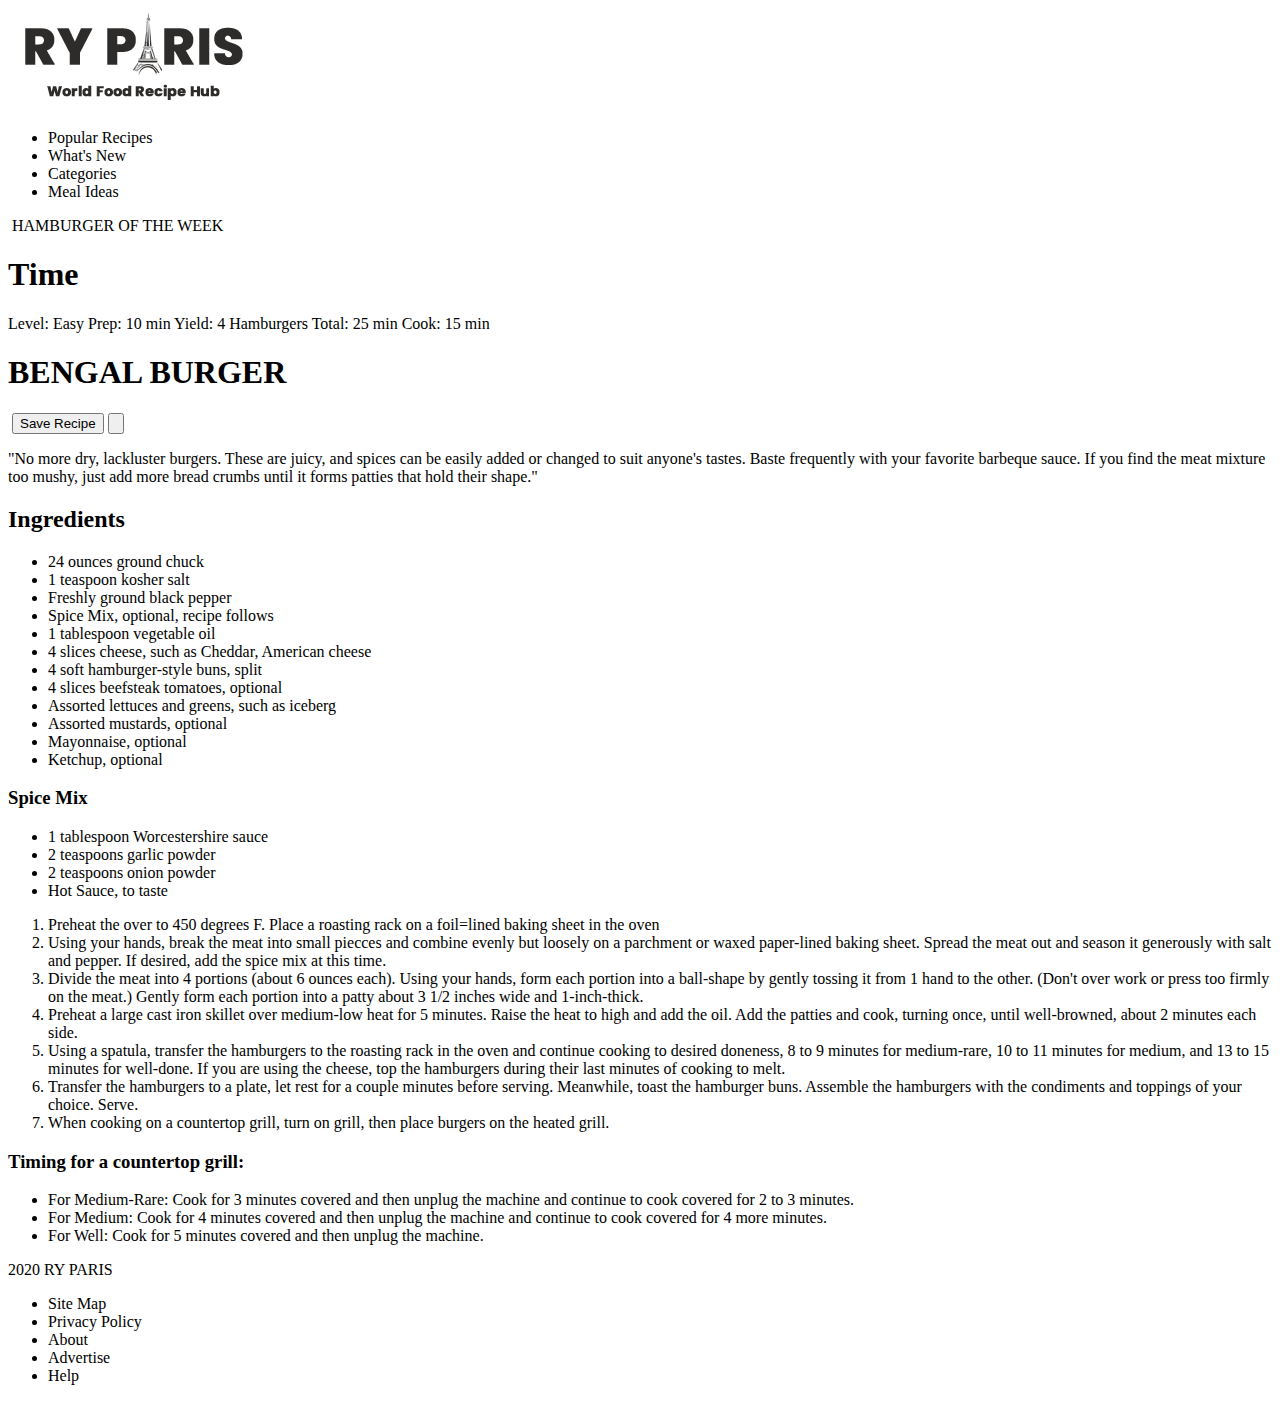
==== recipe.html @ 7482cdb9 "Set up structure for Recipe Page" ====
<!DOCTYPE html>
<html lang="en">
<head>
    <meta charset="UTF-8">
    <meta name="viewport" content="width=device-width, initial-scale=1.0">
    <link rel="stylesheet" href="./CSS/style.css">
    <title>Recipe Page</title>
</head>
<body>
    <nav>
        <img src="./Images/ryparis-logo.png" alt="Ry Paris - World Food Recipe Hub">
        <ul>
            <li>Popular Recipes</li>
            <li>What's New</li>
            <li>Categories</li>
            <li>Meal Ideas</li>
        </ul>
    </nav>
    <section>
        <div class="recipePhoto">
            <img src="" alt="">
            <span>HAMBURGER OF THE WEEK</span>
            <h1>Time</h1>
            <span>Level: <span>Easy</span></span>
            <span>Prep: <span>10 min</span></span>
            <span>Yield: <span>4 Hamburgers</span></span>
            <span>Total: <span>25 min</span></span>
            <span>Cook: <span>15 min</span></span>
        </div>
        <div class="recipeIntro">
            <h1>BENGAL BURGER</h1>
            <img src="" alt="">
            <input type="button" name="saveRecipe" id="saveRecipe" value="Save Recipe">
            <input type="button" name="printRecipe" id="printRecipe" placeholder="Print">
            <p>"No more dry, lackluster burgers. These are juicy, and spices can be easily added or changed to suit anyone's tastes.
                Baste frequently with your favorite barbeque sauce. If you find the meat mixture too mushy, just add more bread crumbs
                until it forms patties that hold their shape."
            </p>
            <div class="recipeBody">
                <div class="ingredients">
                    <h2>Ingredients</h2>
                    <ul>
                        <li>24 ounces ground chuck</li>
                        <li>1 teaspoon kosher salt</li>
                        <li>Freshly ground black pepper</li>
                        <li>Spice Mix, optional, recipe follows</li>
                        <li>1 tablespoon vegetable oil</li>
                        <li>4 slices cheese, such as Cheddar, American cheese</li>
                        <li>4 soft hamburger-style buns, split</li>
                        <li>4 slices beefsteak tomatoes, optional</li>
                        <li>Assorted lettuces and greens, such as iceberg</li>
                        <li>Assorted mustards, optional</li>
                        <li>Mayonnaise, optional</li>
                        <li>Ketchup, optional</li>
                    </ul>
                    <h3>Spice Mix</h3>
                    <ul>
                        <li>1 tablespoon Worcestershire sauce</li>
                        <li>2 teaspoons garlic powder</li>
                        <li>2 teaspoons onion powder</li>
                        <li>Hot Sauce, to taste</li>
                    </ul>
                </div>
                <div class="directions">
                    <ol>
                        <li>Preheat the over to 450 degrees F. Place a roasting rack on a foil=lined baking sheet in the oven</li>
                        <li>Using your hands, break the meat into small piecces and combine evenly but loosely on a parchment
                            or waxed paper-lined baking sheet. Spread the meat out and season it generously with salt and pepper.
                            If desired, add the spice mix at this time.
                        </li>
                        <li>Divide the meat into 4 portions (about 6 ounces each). Using your hands, form each portion into a 
                            ball-shape by gently tossing it from 1 hand to the other. (Don't over work or press too firmly on the
                            meat.) Gently form each portion into a patty about 3 1/2 inches wide and 1-inch-thick.
                        </li>
                        <li>Preheat a large cast iron skillet over medium-low heat for 5 minutes. Raise the heat to high and add 
                            the oil. Add the patties and cook, turning once, until well-browned, about 2 minutes each side.
                        </li>
                        <li>Using a spatula, transfer the hamburgers to the roasting rack in the oven and continue cooking to 
                            desired doneness, 8 to 9 minutes for medium-rare, 10 to 11 minutes for medium, and 13 to 15 minutes 
                            for well-done. If you are using the cheese, top the hamburgers during their last minutes of cooking to melt.
                        </li>
                        <li>Transfer the hamburgers to a plate, let rest for a couple minutes before serving. Meanwhile, toast the hamburger buns. 
                            Assemble the hamburgers with the condiments and toppings of your choice. Serve.</li>
                        <li>When cooking on a countertop grill, turn on grill, then place burgers on the heated grill.</li>
                    </ol>
                    <h3>Timing for a countertop grill:</h3>
                    <ul>
                        <li>For Medium-Rare: Cook for 3 minutes covered and then unplug the machine and continue to cook covered for 2 to 3 minutes.</li>
                        <li>For Medium: Cook for 4 minutes covered and then unplug the machine and continue to cook covered for 4 more minutes.</li>
                        <li>For Well: Cook for 5 minutes covered and then unplug the machine.</li>
                    </ul>
                </div>
            </div>
        </div>
    </section>
    <footer>
        <span>2020 RY PARIS</span>
        <ul>
            <li>Site Map</li>
            <li>Privacy Policy</li>
            <li>About</li>
            <li>Advertise</li>
            <li>Help</li>
        </ul>
    </footer>
</body>
</html>
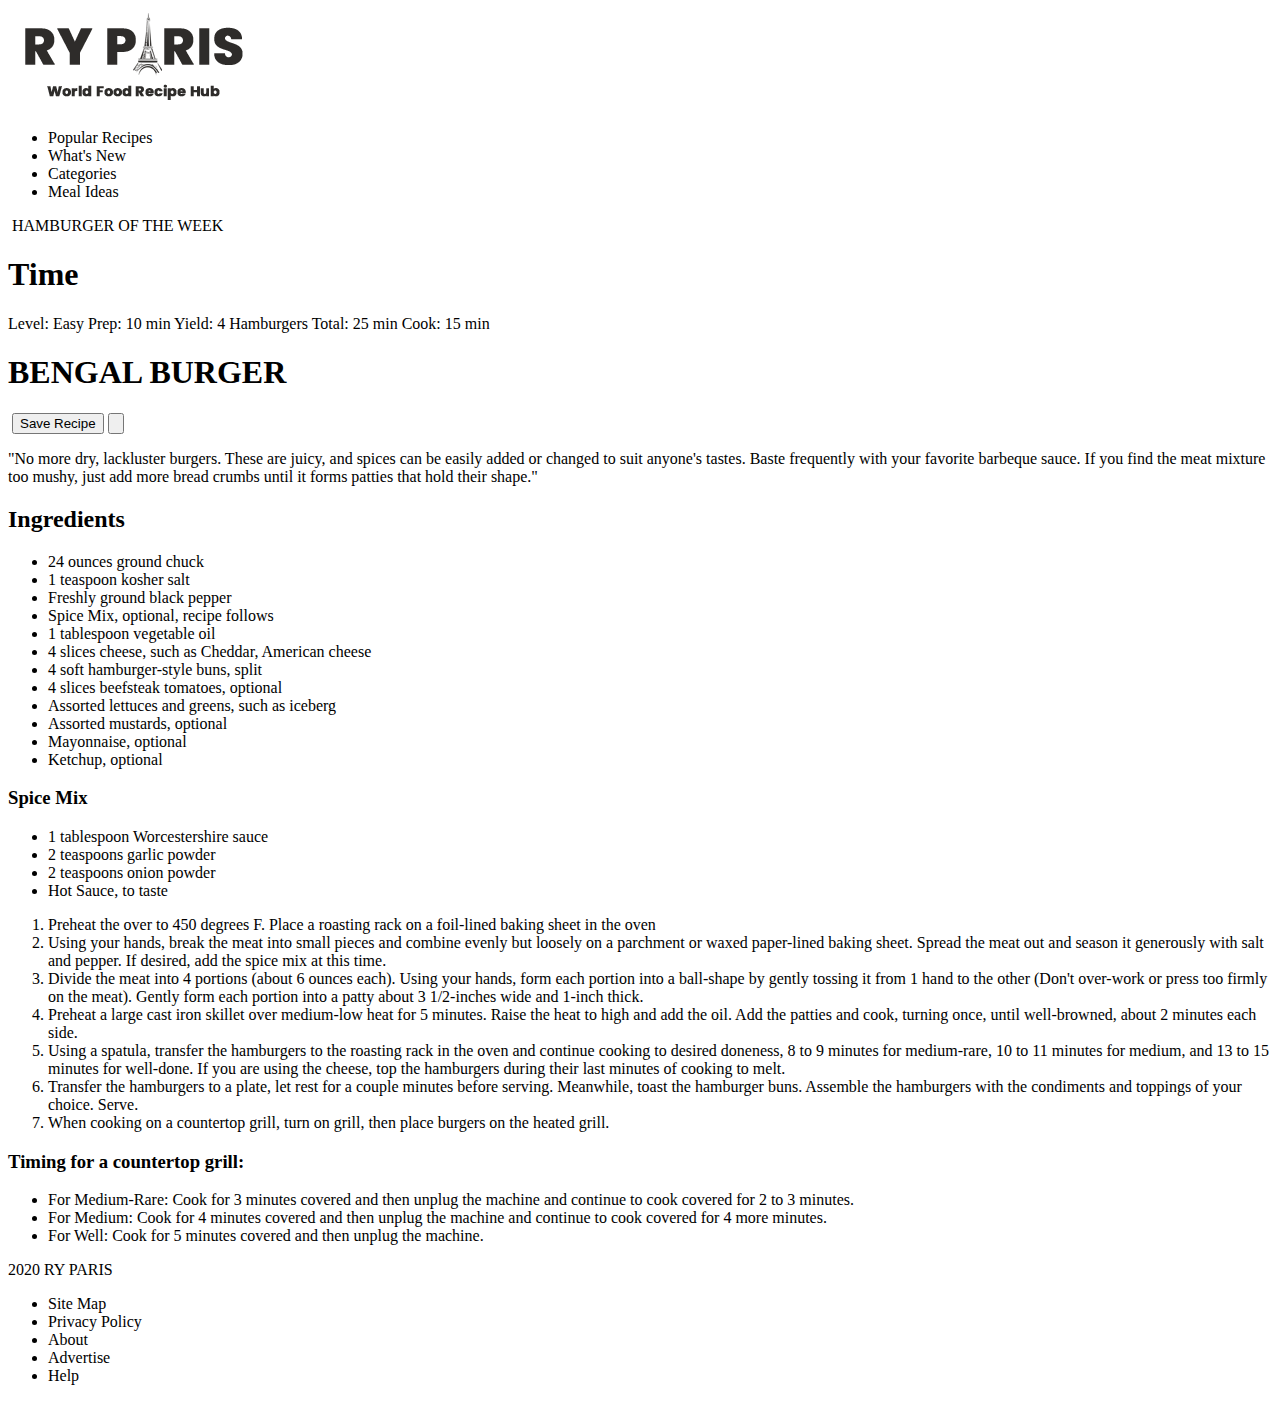
==== commit 833dd316: "Fixed some typos and formatting issues" ====
--- a/recipe.html
+++ b/recipe.html
@@ -36,60 +36,60 @@
                 Baste frequently with your favorite barbeque sauce. If you find the meat mixture too mushy, just add more bread crumbs
                 until it forms patties that hold their shape."
             </p>
-            <div class="recipeBody">
-                <div class="ingredients">
-                    <h2>Ingredients</h2>
-                    <ul>
-                        <li>24 ounces ground chuck</li>
-                        <li>1 teaspoon kosher salt</li>
-                        <li>Freshly ground black pepper</li>
-                        <li>Spice Mix, optional, recipe follows</li>
-                        <li>1 tablespoon vegetable oil</li>
-                        <li>4 slices cheese, such as Cheddar, American cheese</li>
-                        <li>4 soft hamburger-style buns, split</li>
-                        <li>4 slices beefsteak tomatoes, optional</li>
-                        <li>Assorted lettuces and greens, such as iceberg</li>
-                        <li>Assorted mustards, optional</li>
-                        <li>Mayonnaise, optional</li>
-                        <li>Ketchup, optional</li>
-                    </ul>
-                    <h3>Spice Mix</h3>
-                    <ul>
-                        <li>1 tablespoon Worcestershire sauce</li>
-                        <li>2 teaspoons garlic powder</li>
-                        <li>2 teaspoons onion powder</li>
-                        <li>Hot Sauce, to taste</li>
-                    </ul>
-                </div>
-                <div class="directions">
-                    <ol>
-                        <li>Preheat the over to 450 degrees F. Place a roasting rack on a foil=lined baking sheet in the oven</li>
-                        <li>Using your hands, break the meat into small piecces and combine evenly but loosely on a parchment
-                            or waxed paper-lined baking sheet. Spread the meat out and season it generously with salt and pepper.
-                            If desired, add the spice mix at this time.
-                        </li>
-                        <li>Divide the meat into 4 portions (about 6 ounces each). Using your hands, form each portion into a 
-                            ball-shape by gently tossing it from 1 hand to the other. (Don't over work or press too firmly on the
-                            meat.) Gently form each portion into a patty about 3 1/2 inches wide and 1-inch-thick.
-                        </li>
-                        <li>Preheat a large cast iron skillet over medium-low heat for 5 minutes. Raise the heat to high and add 
-                            the oil. Add the patties and cook, turning once, until well-browned, about 2 minutes each side.
-                        </li>
-                        <li>Using a spatula, transfer the hamburgers to the roasting rack in the oven and continue cooking to 
-                            desired doneness, 8 to 9 minutes for medium-rare, 10 to 11 minutes for medium, and 13 to 15 minutes 
-                            for well-done. If you are using the cheese, top the hamburgers during their last minutes of cooking to melt.
-                        </li>
-                        <li>Transfer the hamburgers to a plate, let rest for a couple minutes before serving. Meanwhile, toast the hamburger buns. 
-                            Assemble the hamburgers with the condiments and toppings of your choice. Serve.</li>
-                        <li>When cooking on a countertop grill, turn on grill, then place burgers on the heated grill.</li>
-                    </ol>
-                    <h3>Timing for a countertop grill:</h3>
-                    <ul>
-                        <li>For Medium-Rare: Cook for 3 minutes covered and then unplug the machine and continue to cook covered for 2 to 3 minutes.</li>
-                        <li>For Medium: Cook for 4 minutes covered and then unplug the machine and continue to cook covered for 4 more minutes.</li>
-                        <li>For Well: Cook for 5 minutes covered and then unplug the machine.</li>
-                    </ul>
-                </div>
+        </div>
+        <div class="recipeBody">
+            <div class="ingredients">
+                <h2>Ingredients</h2>
+                <ul>
+                    <li>24 ounces ground chuck</li>
+                    <li>1 teaspoon kosher salt</li>
+                    <li>Freshly ground black pepper</li>
+                    <li>Spice Mix, optional, recipe follows</li>
+                    <li>1 tablespoon vegetable oil</li>
+                    <li>4 slices cheese, such as Cheddar, American cheese</li>
+                    <li>4 soft hamburger-style buns, split</li>
+                    <li>4 slices beefsteak tomatoes, optional</li>
+                    <li>Assorted lettuces and greens, such as iceberg</li>
+                    <li>Assorted mustards, optional</li>
+                    <li>Mayonnaise, optional</li>
+                    <li>Ketchup, optional</li>
+                </ul>
+                <h3>Spice Mix</h3>
+                <ul>
+                    <li>1 tablespoon Worcestershire sauce</li>
+                    <li>2 teaspoons garlic powder</li>
+                    <li>2 teaspoons onion powder</li>
+                    <li>Hot Sauce, to taste</li>
+                </ul>
+            </div>
+            <div class="directions">
+                <ol>
+                    <li>Preheat the over to 450 degrees F. Place a roasting rack on a foil-lined baking sheet in the oven</li>
+                    <li>Using your hands, break the meat into small pieces and combine evenly but loosely on a parchment
+                        or waxed paper-lined baking sheet. Spread the meat out and season it generously with salt and pepper.
+                        If desired, add the spice mix at this time.
+                    </li>
+                    <li>Divide the meat into 4 portions (about 6 ounces each). Using your hands, form each portion into a 
+                        ball-shape by gently tossing it from 1 hand to the other (Don't over-work or press too firmly on the
+                        meat). Gently form each portion into a patty about 3 1/2-inches wide and 1-inch thick.
+                    </li>
+                    <li>Preheat a large cast iron skillet over medium-low heat for 5 minutes. Raise the heat to high and add 
+                        the oil. Add the patties and cook, turning once, until well-browned, about 2 minutes each side.
+                    </li>
+                    <li>Using a spatula, transfer the hamburgers to the roasting rack in the oven and continue cooking to 
+                        desired doneness, 8 to 9 minutes for medium-rare, 10 to 11 minutes for medium, and 13 to 15 minutes 
+                        for well-done. If you are using the cheese, top the hamburgers during their last minutes of cooking to melt.
+                    </li>
+                    <li>Transfer the hamburgers to a plate, let rest for a couple minutes before serving. Meanwhile, toast the hamburger buns. 
+                        Assemble the hamburgers with the condiments and toppings of your choice. Serve.</li>
+                    <li>When cooking on a countertop grill, turn on grill, then place burgers on the heated grill.</li>
+                </ol>
+                <h3>Timing for a countertop grill:</h3>
+                <ul>
+                    <li>For Medium-Rare: Cook for 3 minutes covered and then unplug the machine and continue to cook covered for 2 to 3 minutes.</li>
+                    <li>For Medium: Cook for 4 minutes covered and then unplug the machine and continue to cook covered for 4 more minutes.</li>
+                    <li>For Well: Cook for 5 minutes covered and then unplug the machine.</li>
+                </ul>
             </div>
         </div>
     </section>
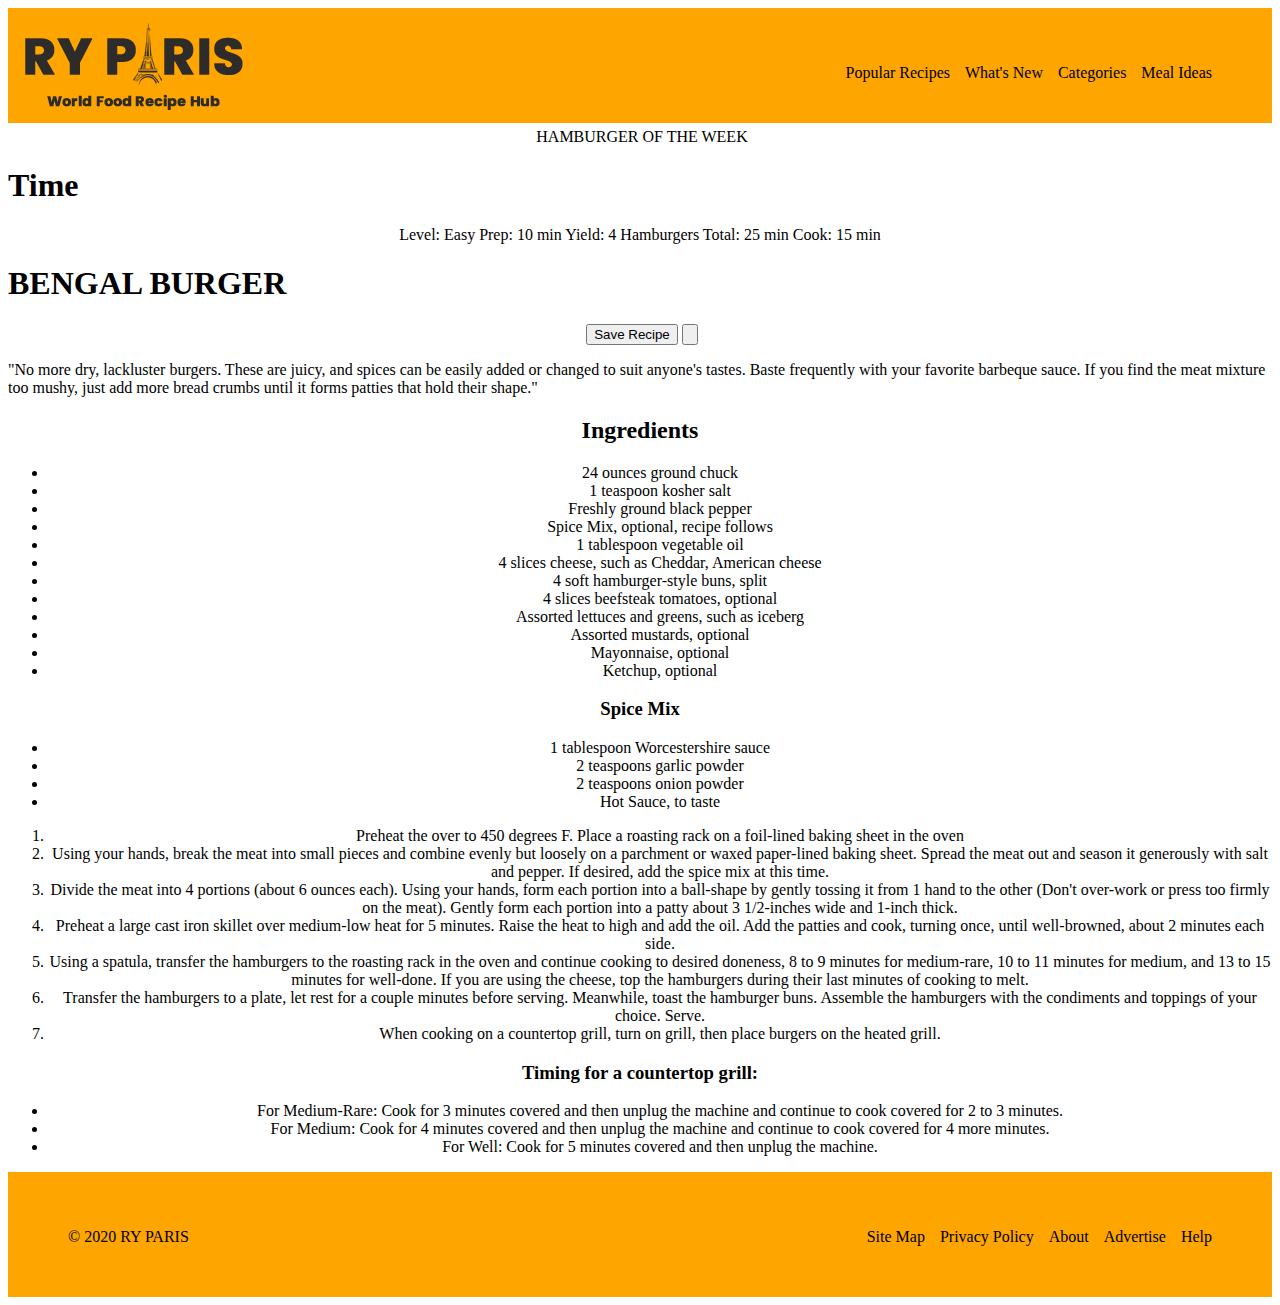
==== commit ef9e6d36: "Added links to nav and footer" ====
--- a/recipe.html
+++ b/recipe.html
@@ -8,12 +8,12 @@
 </head>
 <body>
     <nav>
-        <img src="./Images/ryparis-logo.png" alt="Ry Paris - World Food Recipe Hub">
+        <a href="./index.html"><img src="./Images/ryparis-logo.png" alt="Ry Paris - World Food Recipe Hub"></a>
         <ul>
-            <li>Popular Recipes</li>
-            <li>What's New</li>
-            <li>Categories</li>
-            <li>Meal Ideas</li>
+            <a href="./recipe.html"><li>Popular Recipes</li></a>
+            <a href="#"><li>What's New</li></a>
+            <a href="#"><li>Categories</li></a>
+            <a href="#"><li>Meal Ideas</li></a>
         </ul>
     </nav>
     <section>
@@ -94,13 +94,13 @@
         </div>
     </section>
     <footer>
-        <span>2020 RY PARIS</span>
+        <span>&copy; 2020 RY PARIS</span>
         <ul>
-            <li>Site Map</li>
-            <li>Privacy Policy</li>
-            <li>About</li>
-            <li>Advertise</li>
-            <li>Help</li>
+            <a href="#"><li>Site Map</li></a>
+            <a href="#"><li>Privacy Policy</li></a>
+            <a href="#"><li>About</li></a>
+            <a href="#"><li>Advertise</li></a>
+            <a href="#"><li>Help</li></a>
         </ul>
     </footer>
 </body>
--- a/CSS/style.css
+++ b/CSS/style.css
@@ -0,0 +1,134 @@
+body {
+    display: flex;
+    flex-direction: column;
+    text-align: center;
+}
+h1, p {
+    text-align: left;
+}
+a {
+    text-decoration: none;
+    color: black;
+}
+nav, footer {
+    display: flex;
+    flex-direction: row;
+    justify-content: space-between;
+    align-items: center;
+    background-color: orange;
+    width: 100%;
+}
+nav {
+    margin-bottom: 5px;
+    padding-top: 10px;
+}
+nav ul, footer ul {
+    list-style: none;
+    display: flex;
+    flex-direction: row;
+}
+/*nav img, */nav ul, footer span, footer ul {
+    margin: 10px 60px 5px 60px;
+}
+nav ul li, footer ul li {
+    margin-left: 15px;
+}
+.mainPhoto {
+    background-image: url("../Images/hero-image.jpg");
+    background-repeat: no-repeat;
+    background-size: cover;
+    height: 600px;
+    display: flex;
+    flex-direction: column;
+    justify-content: flex-end;
+    align-items: center;
+}
+.mainPhoto span {
+    background-color: white;
+    padding: 15px;
+    margin-bottom: 5%;
+}
+.everydayCat, .healthyRecipes, .whereToEat {
+    width: 100%;
+    padding: 30px;
+    align-items: center;
+}
+.everydayImages, .everydayText, .healthyImages, .whereImages, .whereText {
+    display: flex;
+    flex-direction: row;
+    justify-content: space-around;
+    margin-left: 15%;
+    margin-right: 15%;
+}
+.everydayPhoto {
+    height: 300px;
+    width: 300px;
+    margin: 30px 30px 15px 30px;
+    background-repeat: no-repeat;
+}
+#everydayPhoto1 {
+    background-image: url('../Images/breakfast-ideas.jpg');
+}
+#everydayPhoto2 {
+    background-image: url('../Images/vegetarian-ideas.jpg');
+}
+#everydayPhoto3 {
+    background-image: url('../Images/cold-weather-dinners.jpeg');
+}
+.everydayImages span {
+    text-align: center;
+}
+.healthyRecipes {
+    background-color: rgb(208, 208, 208);
+}
+.healthyPhoto {
+    height: 250px;
+    width: 250px;
+    margin: 30px 30px 15px 30px;
+    background-repeat: no-repeat;
+    display: flex;
+    flex-direction: column;
+    justify-content: flex-end;
+}
+.healthyPhoto span {
+    background-color: white;
+    padding: 15px;
+    text-align: center;
+}
+#healthyPhoto1 {
+    background-image: url('../Images/fajita-peppers.jpeg');
+}
+#healthyPhoto2 {
+    background-image: url('../Images/muffins.jpeg');
+}
+#healthyPhoto3 {
+    background-image: url('../Images/eggplant-parmesan.jpg');
+}
+#healthyPhoto4 {
+    background-image: url('../Images/breakfast-ideas.jpg');
+}
+.wherePhoto {
+    height: 325px;
+    width: 325px;
+    margin: 30px 30px 15px 30px;
+    background-repeat: no-repeat;
+    border: 6px solid rgb(208, 208, 208);
+}
+#wherePhoto1 {
+    background-image: url('../Images/burger.jpg');
+}
+#wherePhoto2 {
+    background-image: url('../Images/pizza.jpeg');
+}
+#wherePhoto3 {
+    background-image: url('../Images/breakfast-ideas.jpg');
+}
+.whereText span {
+    text-align: center;
+}
+footer {
+    display: flex;
+    flex-direction: row;
+    align-items: center;
+    height: 125px;
+}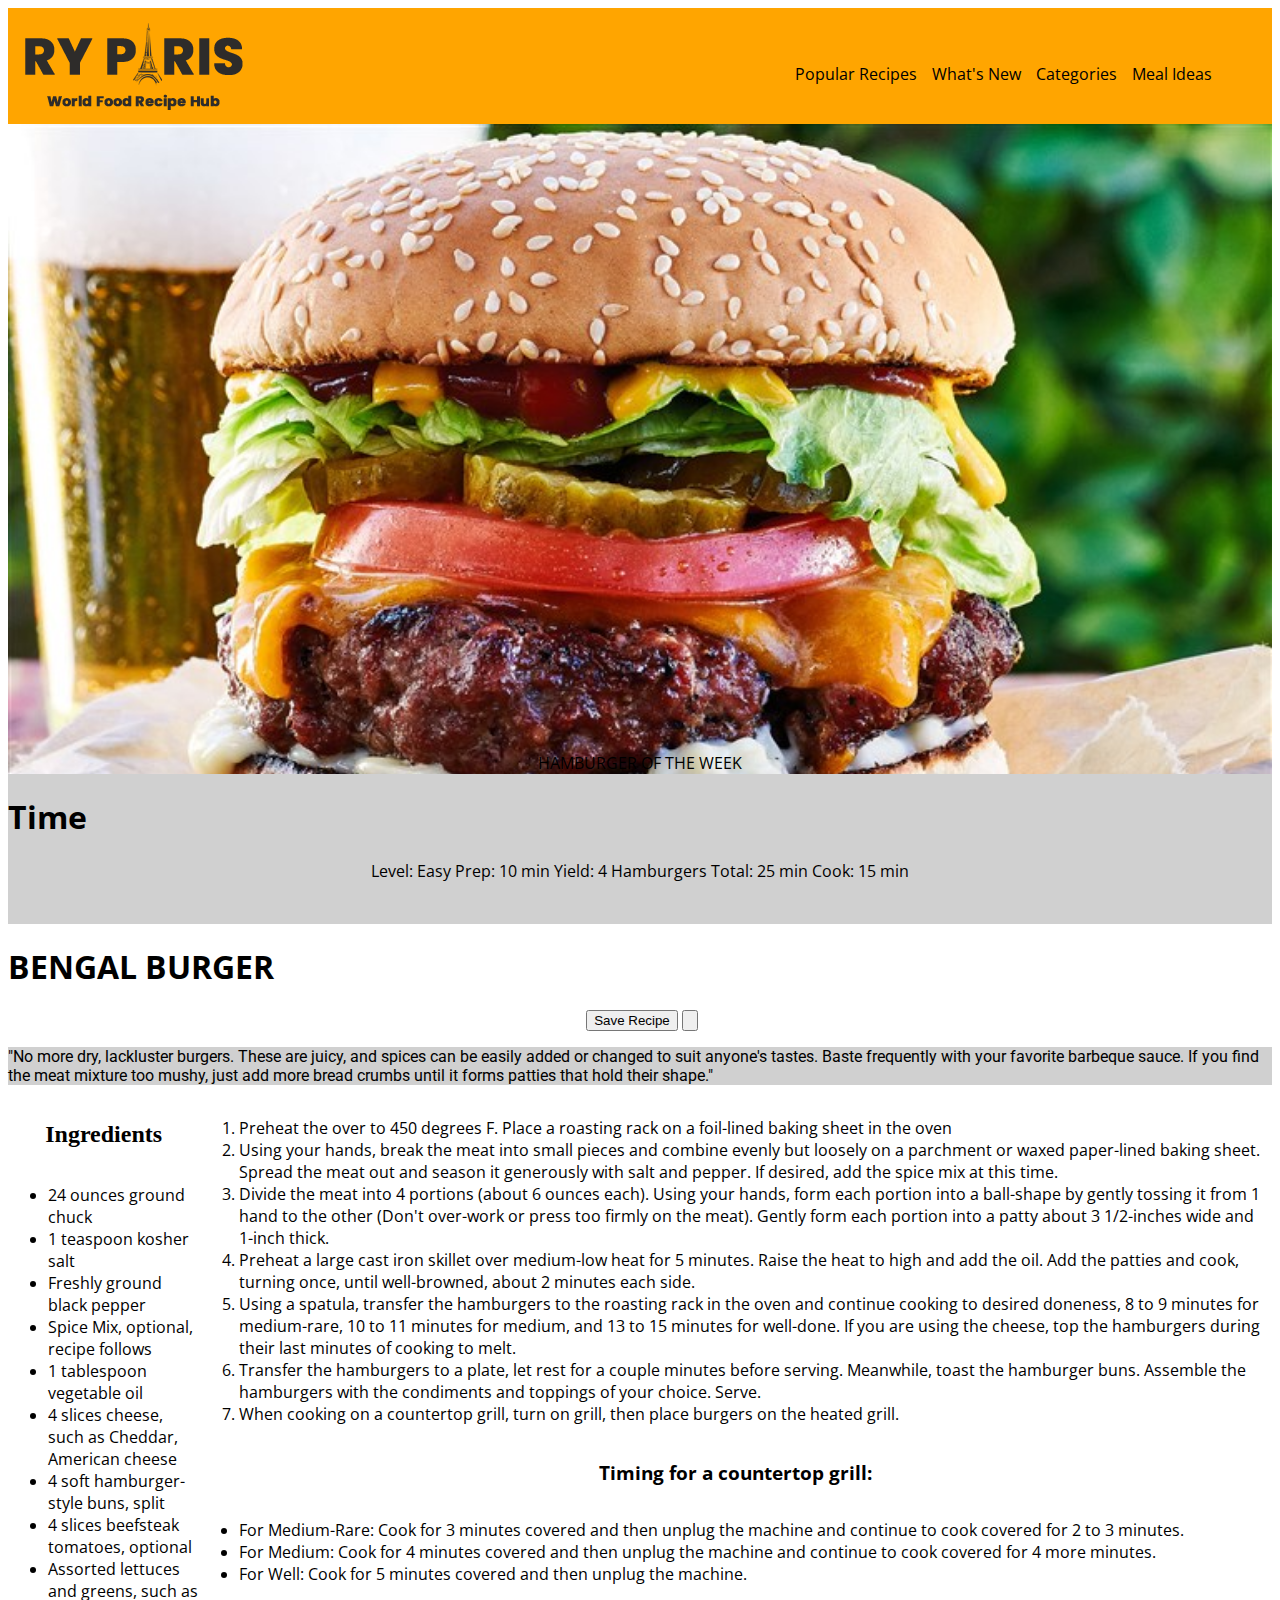
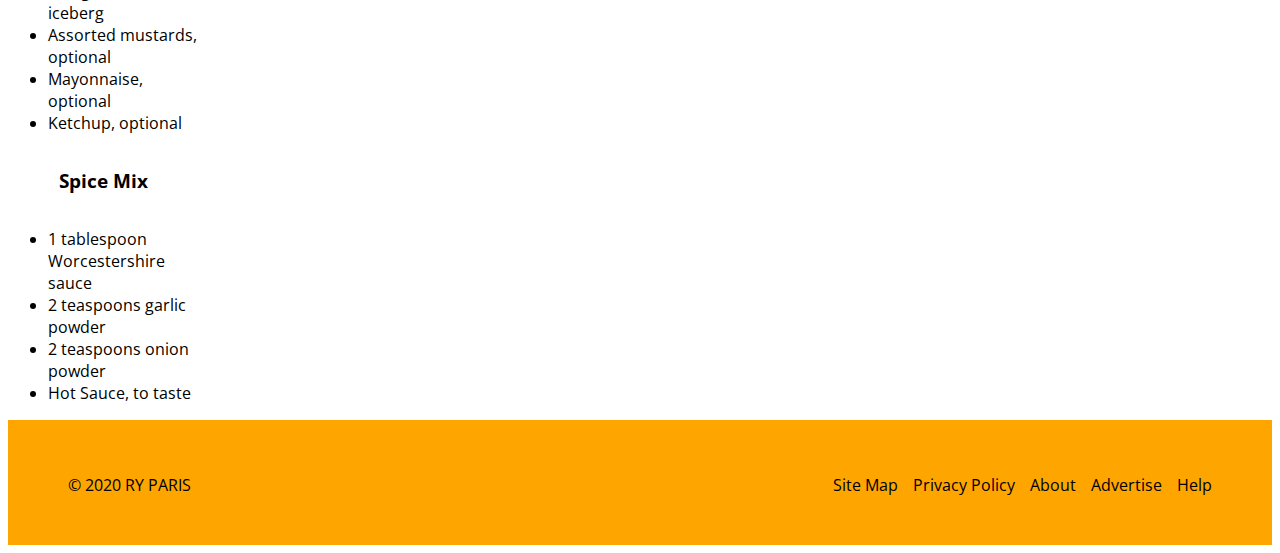
==== commit 0611d08a: "Updated Recipe page and formatting" ====
--- a/recipe.html
+++ b/recipe.html
@@ -3,6 +3,9 @@
 <head>
     <meta charset="UTF-8">
     <meta name="viewport" content="width=device-width, initial-scale=1.0">
+    <link rel="preconnect" href="https://fonts.googleapis.com">
+    <link rel="preconnect" href="https://fonts.gstatic.com" crossorigin>
+    <link href="https://fonts.googleapis.com/css2?family=Open+Sans:ital,wght@0,300..800;1,300..800&family=Roboto:ital,wght@0,100;0,300;0,400;0,500;0,700;0,900;1,100;1,300;1,400;1,500;1,700;1,900&display=swap" rel="stylesheet">
     <link rel="stylesheet" href="./CSS/style.css">
     <title>Recipe Page</title>
 </head>
@@ -17,9 +20,10 @@
         </ul>
     </nav>
     <section>
-        <div class="recipePhoto">
-            <img src="" alt="">
-            <span>HAMBURGER OF THE WEEK</span>
+        <div class="recipeVisual">
+            <div class="recipePhoto">
+                <span>HAMBURGER OF THE WEEK</span>
+            </div>
             <h1>Time</h1>
             <span>Level: <span>Easy</span></span>
             <span>Prep: <span>10 min</span></span>
--- a/CSS/style.css
+++ b/CSS/style.css
@@ -1,7 +1,14 @@
+/*General, Nav, Footer*/
 body {
     display: flex;
     flex-direction: column;
     text-align: center;
+}
+h1, h3, a, li, span {
+    font-family: 'Open Sans';
+}
+p {
+    font-family: 'Roboto';
 }
 h1, p {
     text-align: left;
@@ -19,7 +26,6 @@
     width: 100%;
 }
 nav {
-    margin-bottom: 5px;
     padding-top: 10px;
 }
 nav ul, footer ul {
@@ -27,13 +33,21 @@
     display: flex;
     flex-direction: row;
 }
-/*nav img, */nav ul, footer span, footer ul {
+nav ul, footer span, footer ul {
     margin: 10px 60px 5px 60px;
 }
 nav ul li, footer ul li {
     margin-left: 15px;
 }
+footer {
+    display: flex;
+    flex-direction: row;
+    align-items: center;
+    height: 125px;
+}
+/*Home Page*/
 .mainPhoto {
+    margin-top: 5px;
     background-image: url("../Images/hero-image.jpg");
     background-repeat: no-repeat;
     background-size: cover;
@@ -49,16 +63,18 @@
     margin-bottom: 5%;
 }
 .everydayCat, .healthyRecipes, .whereToEat {
-    width: 100%;
+    
     padding: 30px;
     align-items: center;
+    margin-left: 15%;
+    margin-right: 15%;
 }
 .everydayImages, .everydayText, .healthyImages, .whereImages, .whereText {
     display: flex;
     flex-direction: row;
     justify-content: space-around;
-    margin-left: 15%;
-    margin-right: 15%;
+    /* margin-left: 15%;
+    margin-right: 15%; */
 }
 .everydayPhoto {
     height: 300px;
@@ -126,9 +142,34 @@
 .whereText span {
     text-align: center;
 }
-footer {
+/*Recipe Page*/
+.recipeVisual {
+    height: 800px;
+    background-color: rgb(208, 208, 208);
+}
+.recipePhoto {
+    background-image: url('../Images/bengal-burger.jpg');
+    background-repeat: no-repeat;
+    background-size: cover;
+    height: 650px;
+    display: flex;
+    flex-direction: column;
+    justify-content: flex-end;
+    align-items: center;
+}
+.recipeIntro p {
+    background-color: rgb(208, 208, 208);
+}
+.recipeBody {
     display: flex;
     flex-direction: row;
-    align-items: center;
-    height: 125px;
+}
+.ingredients, .directions {
+    display: flex;
+    flex-direction: column;
+}
+.ingredients ul, .directions ul, .directions ol {
+    display: flex;
+    flex-direction: column;
+    text-align: left;
 }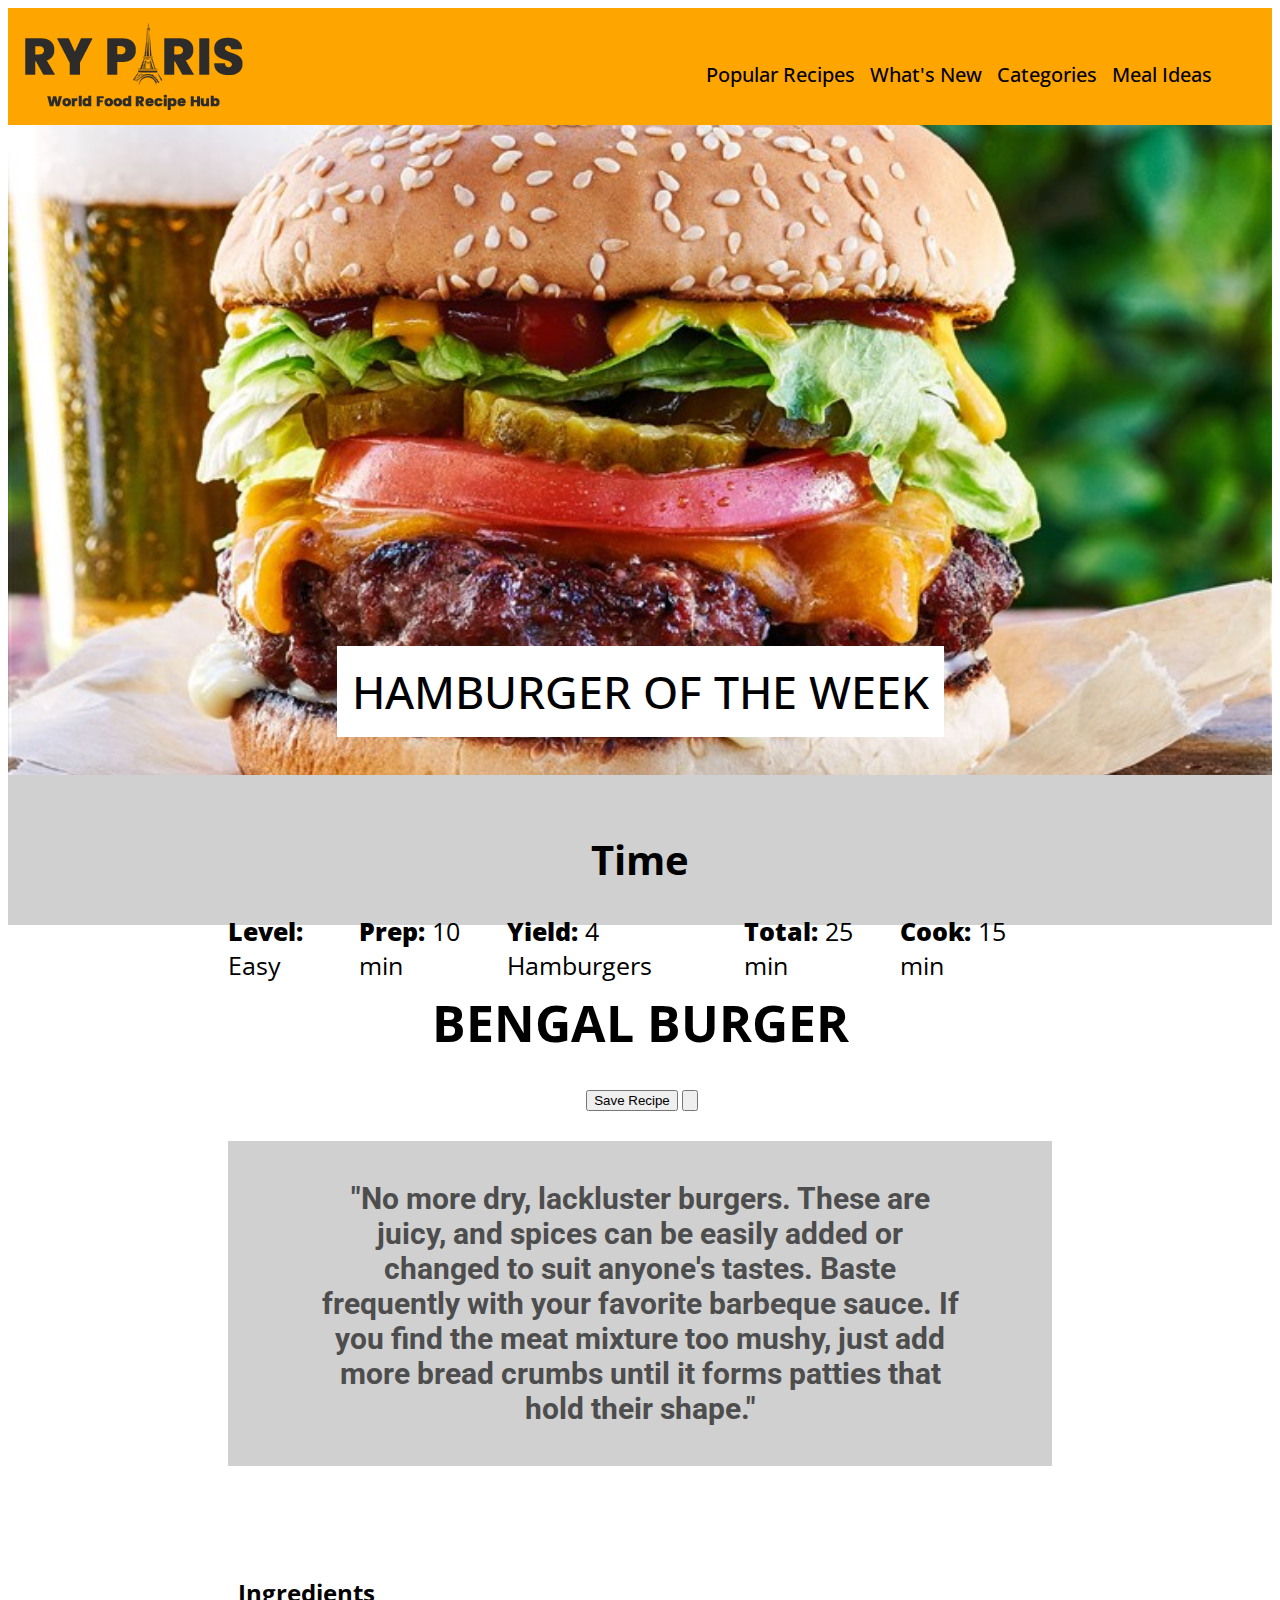
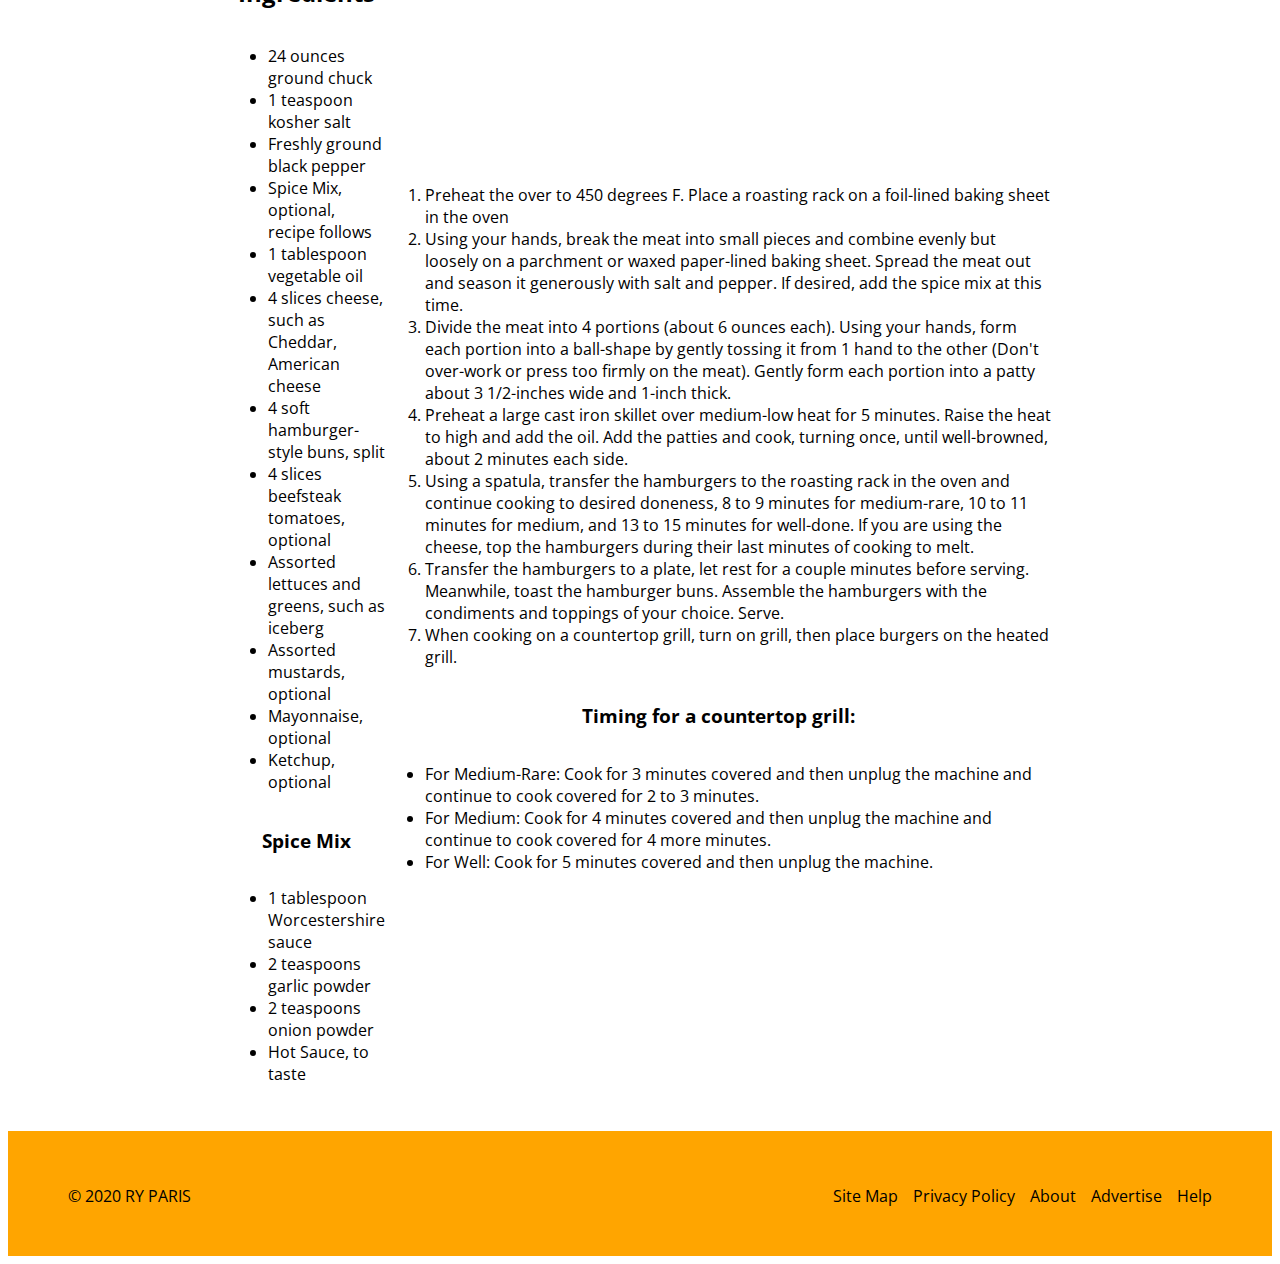
==== commit d2ec68cf: "Adding content to Recipe Page and formatting" ====
--- a/recipe.html
+++ b/recipe.html
@@ -24,12 +24,16 @@
             <div class="recipePhoto">
                 <span>HAMBURGER OF THE WEEK</span>
             </div>
-            <h1>Time</h1>
-            <span>Level: <span>Easy</span></span>
-            <span>Prep: <span>10 min</span></span>
-            <span>Yield: <span>4 Hamburgers</span></span>
-            <span>Total: <span>25 min</span></span>
-            <span>Cook: <span>15 min</span></span>
+            <div class="recipeTime">
+                <h1>Time</h1>
+                <div class="timeText">
+                    <span>Level: <span class="timeEnd">Easy</span></span>
+                    <span>Prep: <span class="timeEnd">10 min</span></span>
+                    <span>Yield: <span class="timeEnd">4 Hamburgers</span></span>
+                    <span>Total: <span class="timeEnd">25 min</span></span>
+                    <span>Cook: <span class="timeEnd">15 min</span></span>
+                </div>
+            </div>
         </div>
         <div class="recipeIntro">
             <h1>BENGAL BURGER</h1>
--- a/CSS/style.css
+++ b/CSS/style.css
@@ -4,7 +4,7 @@
     flex-direction: column;
     text-align: center;
 }
-h1, h3, a, li, span {
+h1, h2, h3, a, li, span {
     font-family: 'Open Sans';
 }
 p {
@@ -27,6 +27,8 @@
 }
 nav {
     padding-top: 10px;
+    font-size: 20px;
+    font-weight: 500;
 }
 nav ul, footer ul {
     list-style: none;
@@ -61,6 +63,7 @@
     background-color: white;
     padding: 15px;
     margin-bottom: 5%;
+    font-size: 50px;
 }
 .everydayCat, .healthyRecipes, .whereToEat {
     
@@ -69,27 +72,37 @@
     margin-left: 15%;
     margin-right: 15%;
 }
+.everydayCat h1, .healthyRecipes h1, .whereToEat h1 {
+    font-size: 45px;
+}
+.everydayCat p, .healthyRecipes p, .whereToEat p {
+    font-size: 30px;
+}
 .everydayImages, .everydayText, .healthyImages, .whereImages, .whereText {
     display: flex;
     flex-direction: row;
     justify-content: space-around;
-    /* margin-left: 15%;
-    margin-right: 15%; */
 }
 .everydayPhoto {
-    height: 300px;
-    width: 300px;
-    margin: 30px 30px 15px 30px;
+    height: 350px;
+    width: 350px;
+    margin: 30px 0;
     background-repeat: no-repeat;
 }
 #everydayPhoto1 {
     background-image: url('../Images/breakfast-ideas.jpg');
+    background-position: 65% 50%;
+    background-size: cover;
 }
 #everydayPhoto2 {
     background-image: url('../Images/vegetarian-ideas.jpg');
+    background-position: center;
+    background-size: cover;
 }
 #everydayPhoto3 {
     background-image: url('../Images/cold-weather-dinners.jpeg');
+    background-position: center;
+    background-size: cover;
 }
 .everydayImages span {
     text-align: center;
@@ -97,10 +110,14 @@
 .healthyRecipes {
     background-color: rgb(208, 208, 208);
 }
+.healthyImages {
+    display: flex;
+    flex-direction: row;
+}
 .healthyPhoto {
-    height: 250px;
-    width: 250px;
-    margin: 30px 30px 15px 30px;
+    height: 275px;
+    width: 275px;
+    margin: 30px 0;
     background-repeat: no-repeat;
     display: flex;
     flex-direction: column;
@@ -113,31 +130,46 @@
 }
 #healthyPhoto1 {
     background-image: url('../Images/fajita-peppers.jpeg');
+    background-position: center;
+    background-size: cover;
 }
 #healthyPhoto2 {
     background-image: url('../Images/muffins.jpeg');
+    background-position: center;
+    background-size: cover;
 }
 #healthyPhoto3 {
     background-image: url('../Images/eggplant-parmesan.jpg');
+    background-position: center;
+    background-size: cover;
 }
 #healthyPhoto4 {
-    background-image: url('../Images/breakfast-ideas.jpg');
+    background-image: url('../Images/pexels-ej-agumbay-6612869.jpg');
+    background-position: center;
+    background-size: cover;
 }
 .wherePhoto {
     height: 325px;
     width: 325px;
-    margin: 30px 30px 15px 30px;
-    background-repeat: no-repeat;
-    border: 6px solid rgb(208, 208, 208);
+    margin-top: 30px;
+    margin-bottom: 30px;
+    background-repeat: no-repeat;
+    border: 7px solid rgb(208, 208, 208);
 }
 #wherePhoto1 {
     background-image: url('../Images/burger.jpg');
+    background-position: center;
+    background-size: cover;
 }
 #wherePhoto2 {
     background-image: url('../Images/pizza.jpeg');
+    background-position: center;
+    background-size: cover;
 }
 #wherePhoto3 {
-    background-image: url('../Images/breakfast-ideas.jpg');
+    background-image: url('../Images/pexels-marta-dzedyshko-7693917.jpg');
+    background-position: center;
+    background-size: cover;
 }
 .whereText span {
     text-align: center;
@@ -150,19 +182,59 @@
 .recipePhoto {
     background-image: url('../Images/bengal-burger.jpg');
     background-repeat: no-repeat;
+    background-position: center;
     background-size: cover;
     height: 650px;
     display: flex;
     flex-direction: column;
     justify-content: flex-end;
     align-items: center;
+}
+.recipePhoto span {
+    background-color: white;
+    padding: 15px;
+    margin-bottom: 3%;
+    font-size: 45px;
+    font-weight: 500;
+}
+.recipeTime {
+    display: flex;
+    flex-direction: column;
+    justify-content: flex-start;
+    text-align: left;
+}
+.timeText {
+    display: flex;
+    flex-direction: row;
+    justify-content: space-around;
+    text-align: left;
+}
+.recipeTime h1 {
+    font-size: 40px;
+}
+.timeText span {
+    font-size: 25px;
+    font-weight: 800;
+}
+.timeText .timeEnd{
+    font-weight: normal;
+}
+.recipeIntro h1 {
+    font-size: 50px;
+    text-align: center;
 }
 .recipeIntro p {
     background-color: rgb(208, 208, 208);
+    font-size: 30px;
+    font-weight: bold;
+    color: rgb(77, 77, 77);
+    padding: 40px 90px;
+    text-align: center;
 }
 .recipeBody {
     display: flex;
     flex-direction: row;
+    align-items: flex-start;
 }
 .ingredients, .directions {
     display: flex;
@@ -172,4 +244,11 @@
     display: flex;
     flex-direction: column;
     text-align: left;
+}
+.recipeTime, .recipeIntro, .recipeBody {
+    
+    padding: 30px;
+    align-items: center;
+    margin-left: 15%;
+    margin-right: 15%;
 }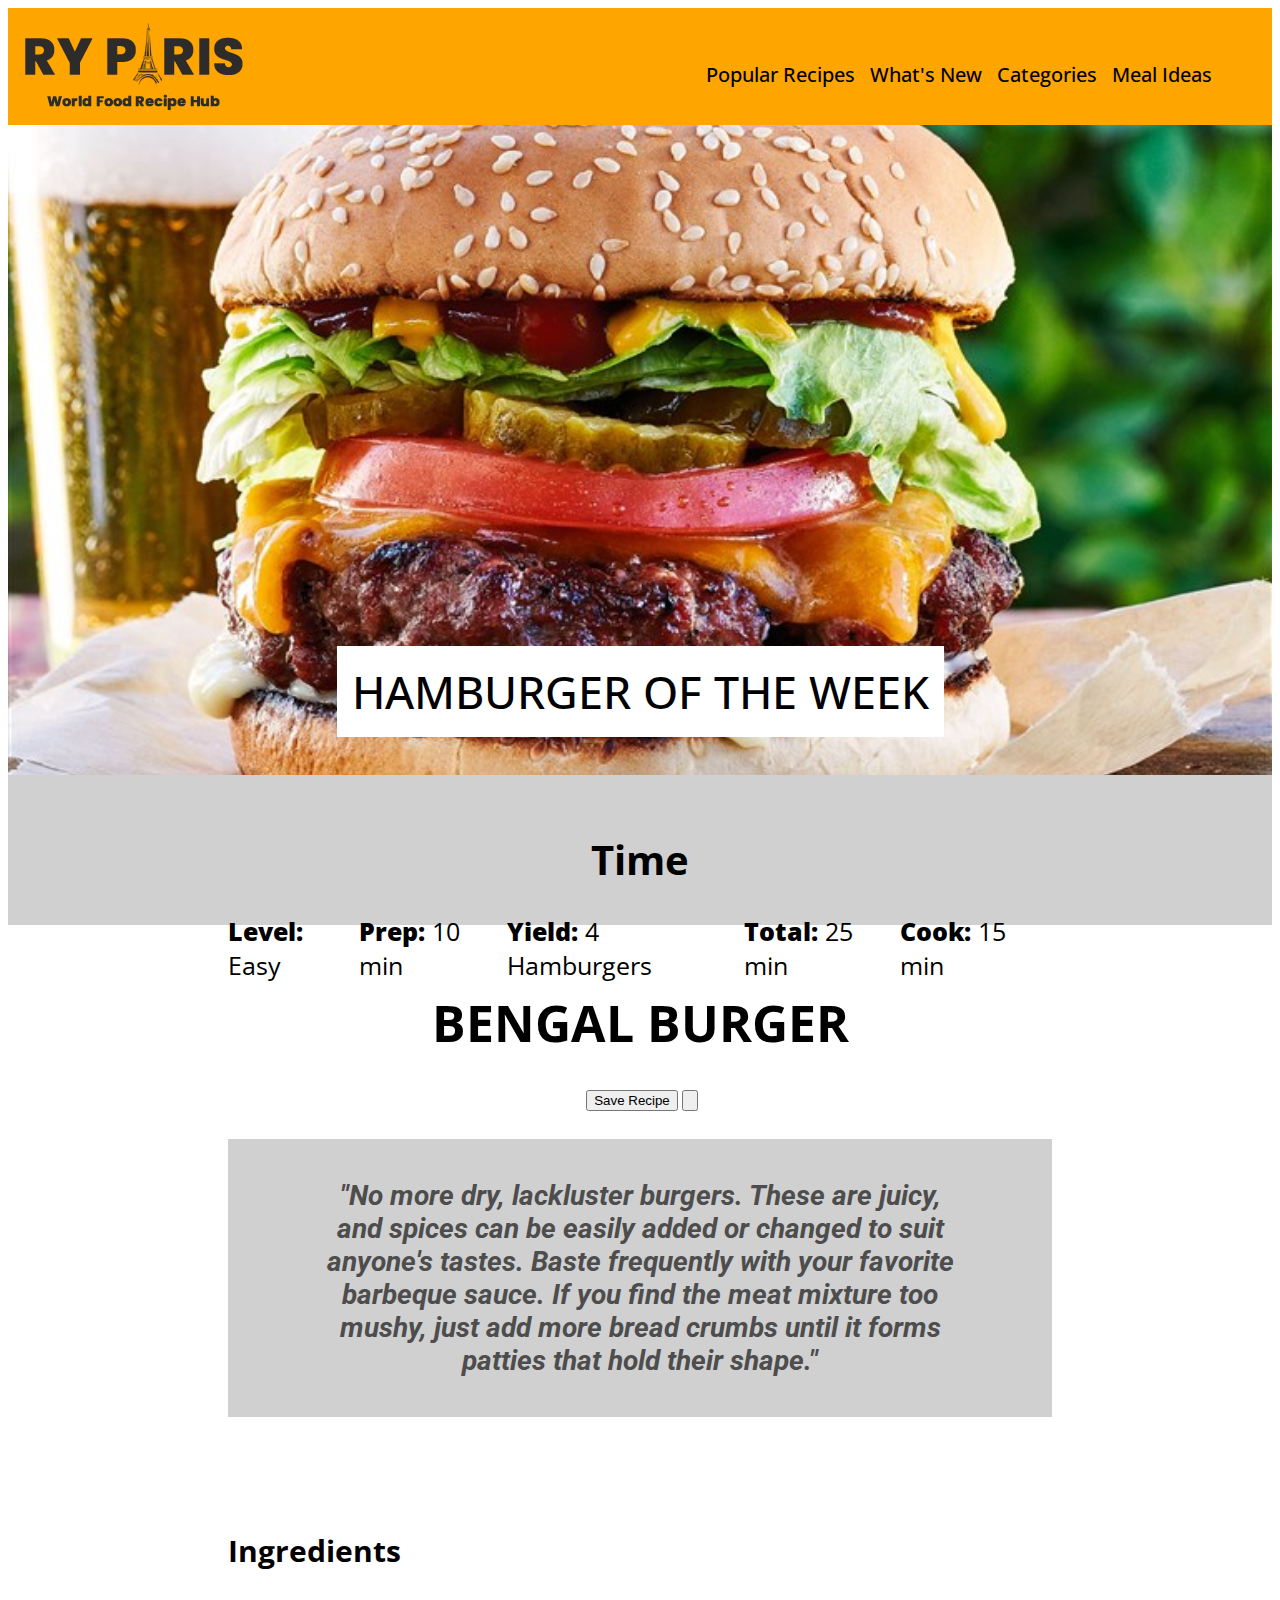
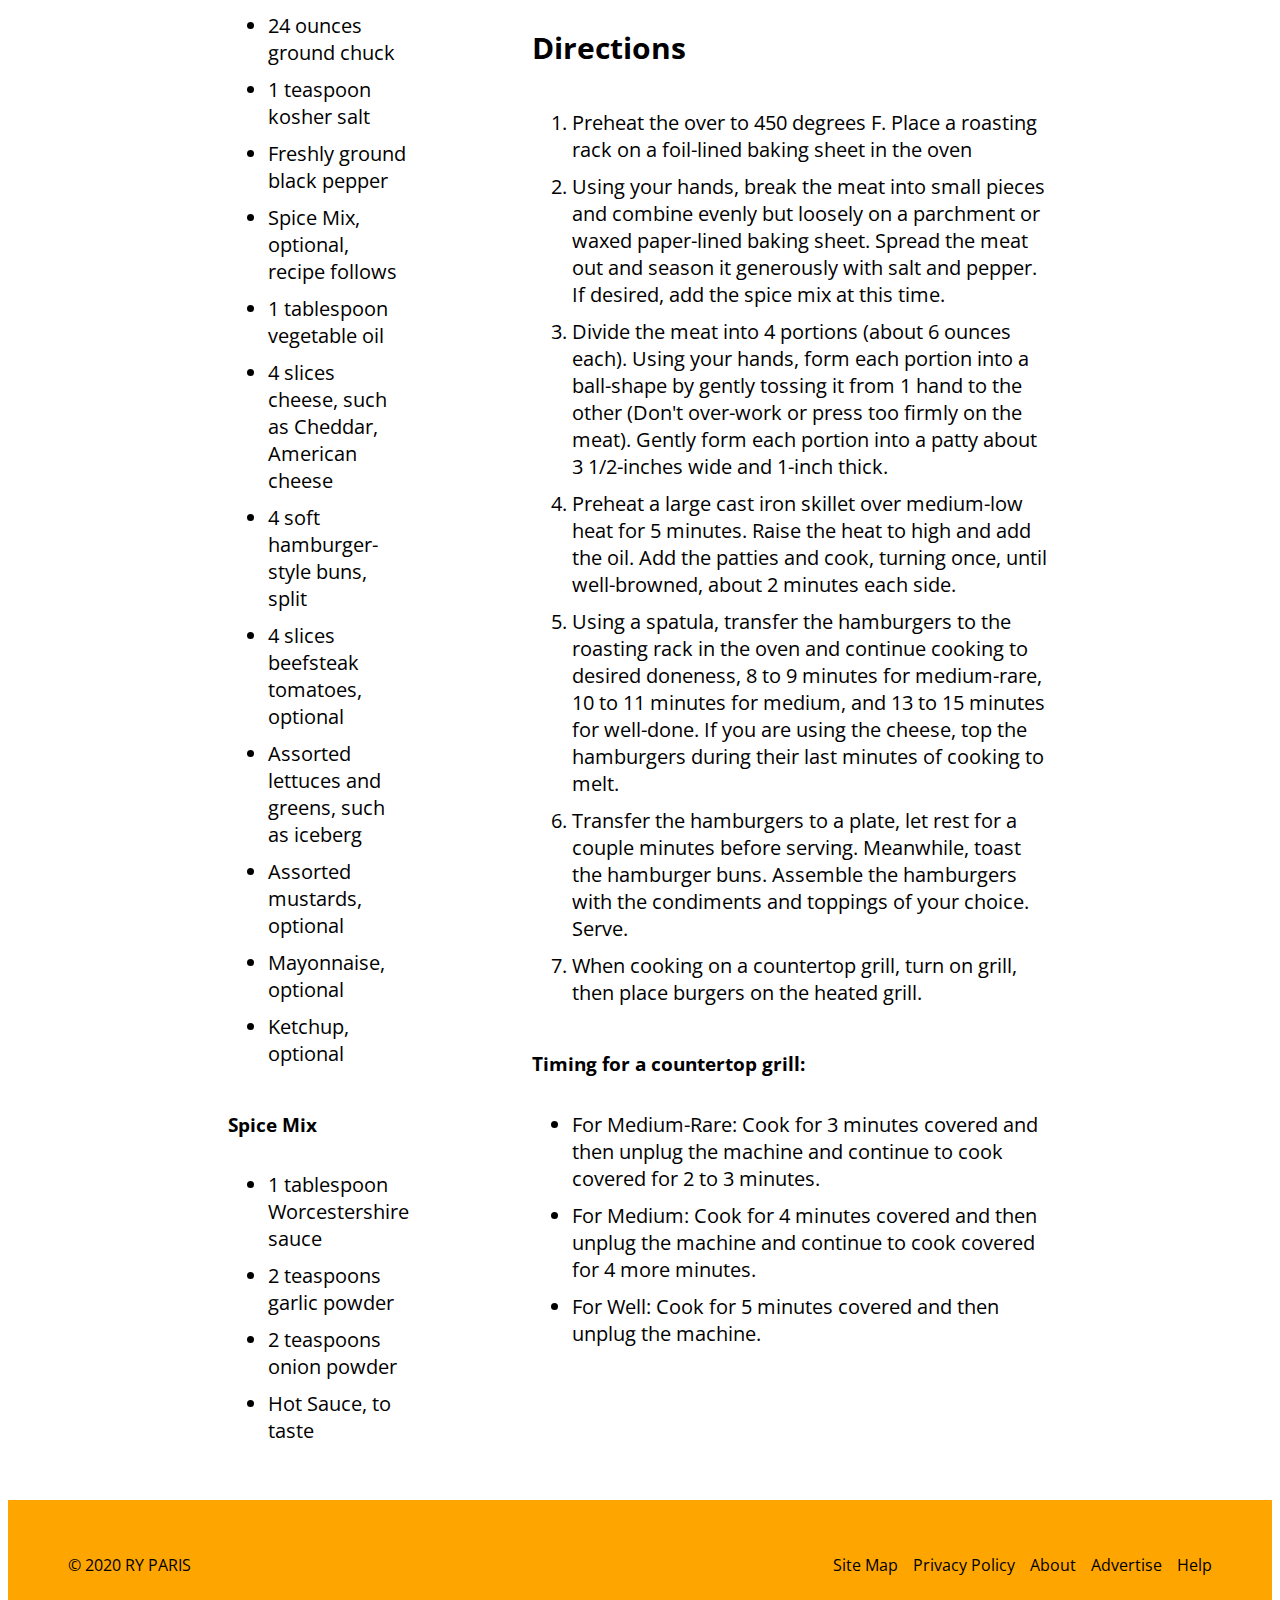
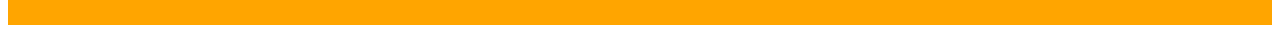
==== commit f6d2a980: "Updated Recipe Page" ====
--- a/recipe.html
+++ b/recipe.html
@@ -71,6 +71,7 @@
                 </ul>
             </div>
             <div class="directions">
+                <h2>Directions</h2>
                 <ol>
                     <li>Preheat the over to 450 degrees F. Place a roasting rack on a foil-lined baking sheet in the oven</li>
                     <li>Using your hands, break the meat into small pieces and combine evenly but loosely on a parchment
--- a/CSS/style.css
+++ b/CSS/style.css
@@ -201,6 +201,7 @@
     display: flex;
     flex-direction: column;
     justify-content: flex-start;
+    align-items: flex-start;
     text-align: left;
 }
 .timeText {
@@ -225,8 +226,9 @@
 }
 .recipeIntro p {
     background-color: rgb(208, 208, 208);
-    font-size: 30px;
+    font-size: 28px;
     font-weight: bold;
+    font-style: italic;
     color: rgb(77, 77, 77);
     padding: 40px 90px;
     text-align: center;
@@ -234,16 +236,29 @@
 .recipeBody {
     display: flex;
     flex-direction: row;
+    text-align: left;
     align-items: flex-start;
 }
+.recipeBody h2 {
+    font-size: 30px;
+}
+.recipeBody h3 {
+    font-size: 25p;
+}
+.recipeBody li {
+    font-size: 20px;
+    margin-bottom: 10px;
+}
 .ingredients, .directions {
     display: flex;
     flex-direction: column;
 }
+.ingredients {
+    margin-right: 15%;
+}
 .ingredients ul, .directions ul, .directions ol {
     display: flex;
     flex-direction: column;
-    text-align: left;
 }
 .recipeTime, .recipeIntro, .recipeBody {
     
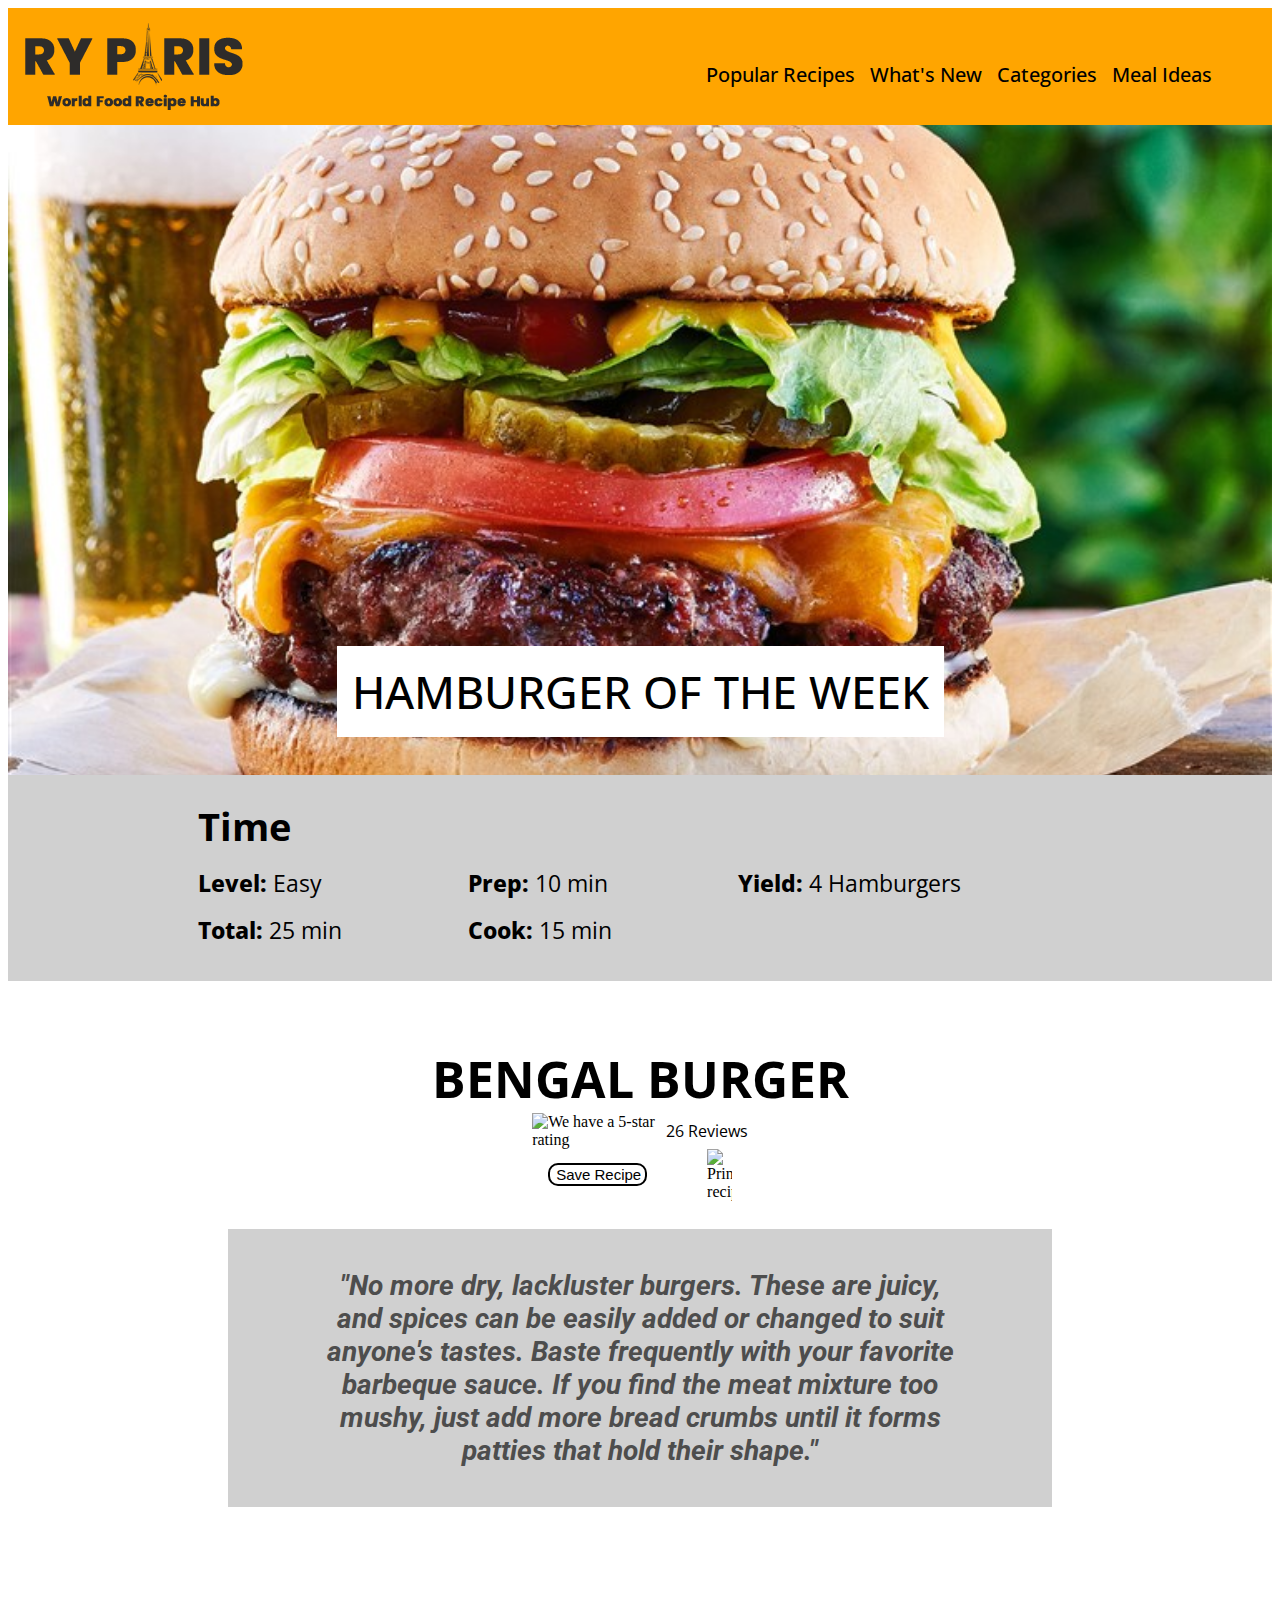
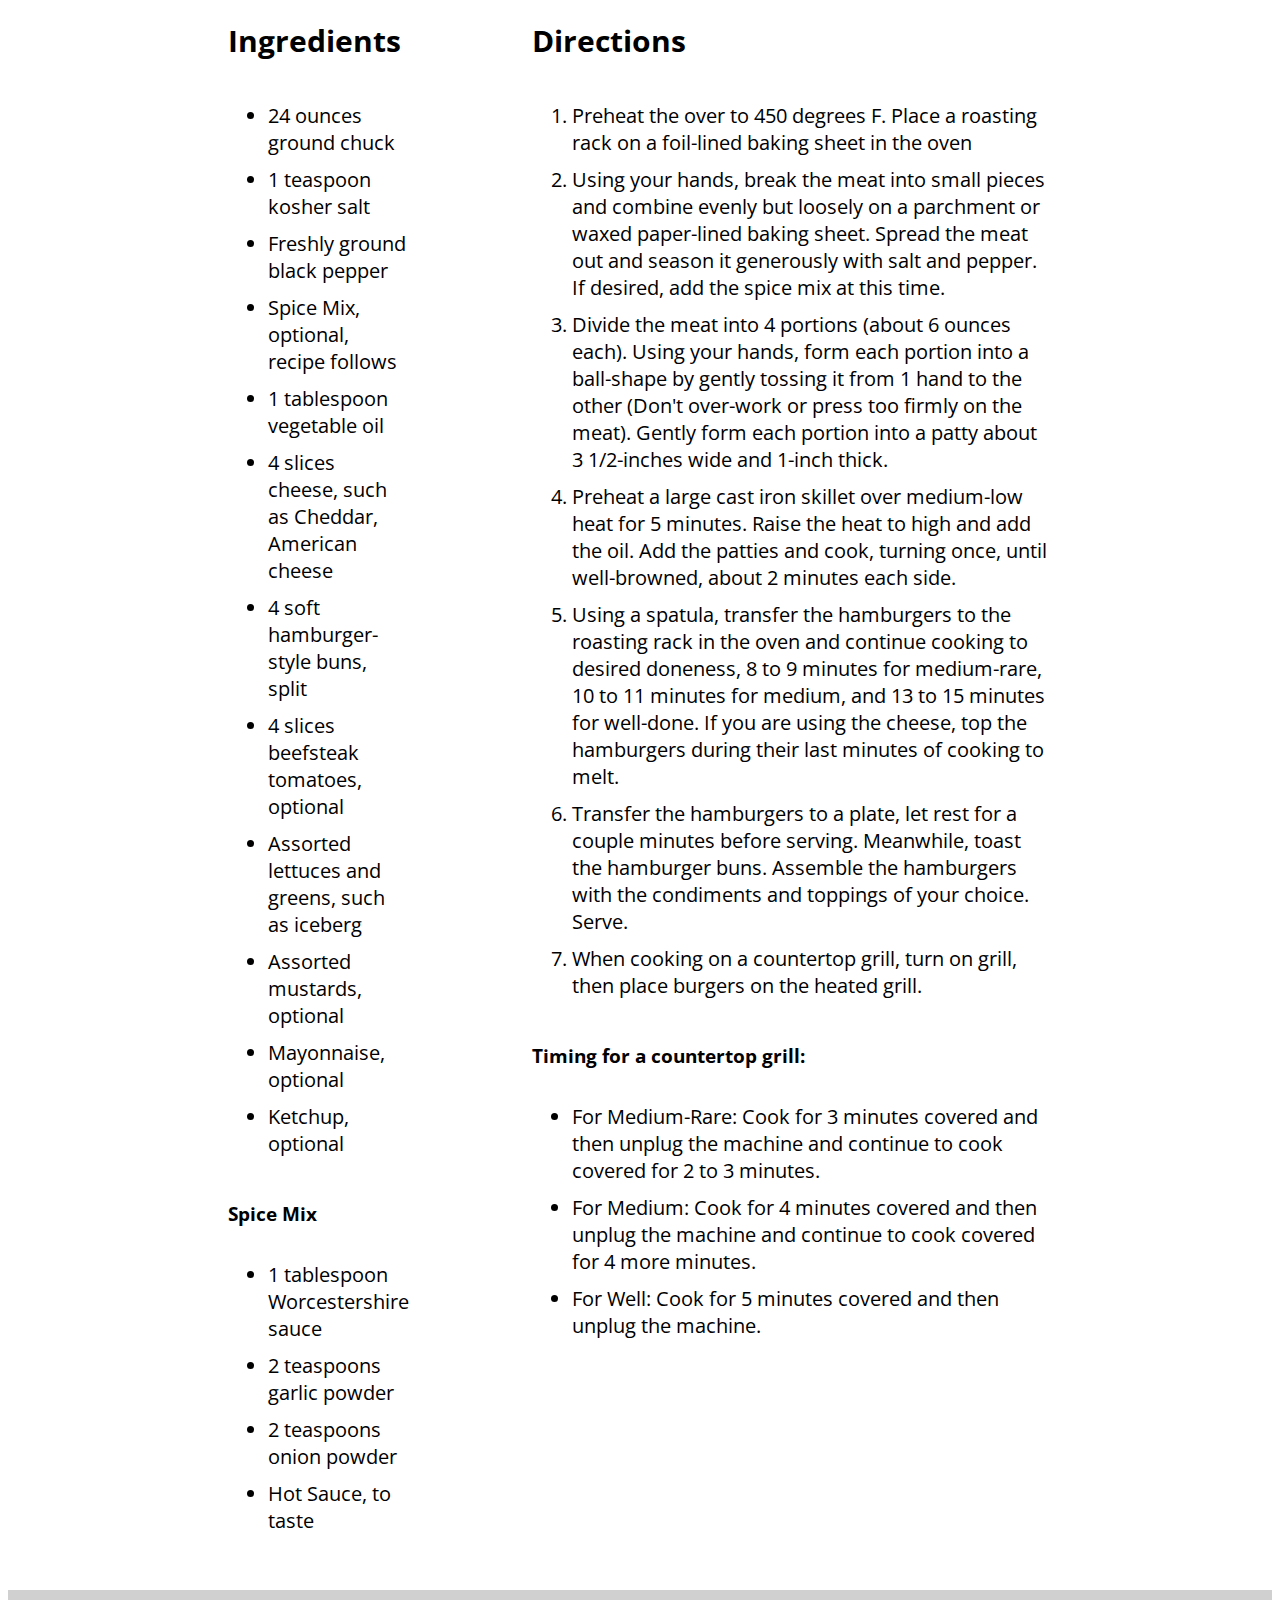
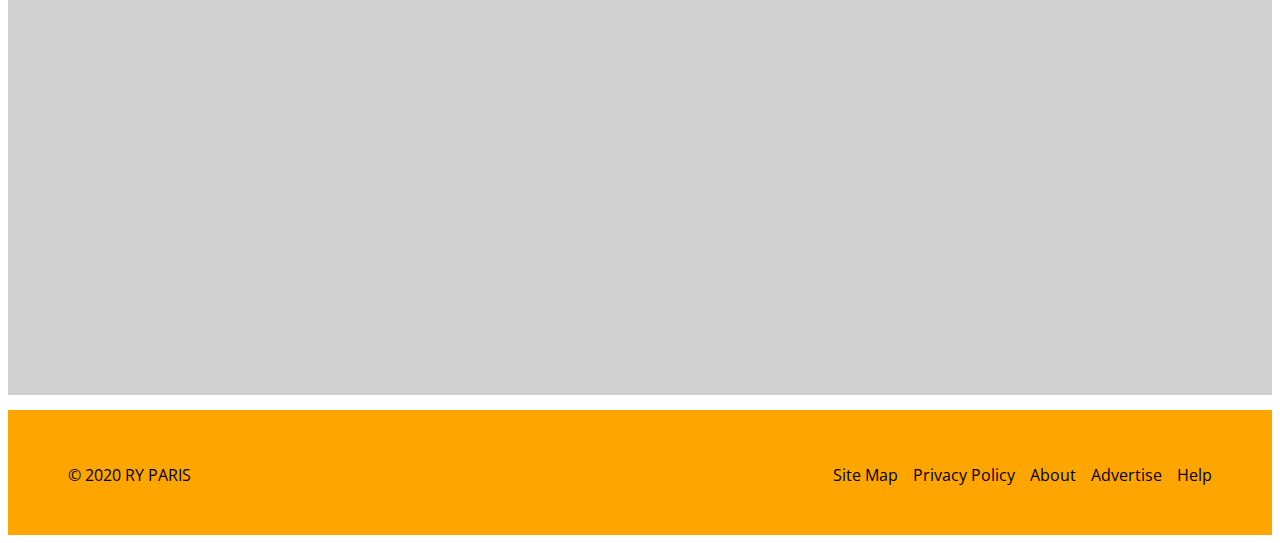
==== commit f9339685: "Added video to Recipe Page" ====
--- a/recipe.html
+++ b/recipe.html
@@ -26,20 +26,27 @@
             </div>
             <div class="recipeTime">
                 <h1>Time</h1>
-                <div class="timeText">
+                <div class="timeText1">
                     <span>Level: <span class="timeEnd">Easy</span></span>
                     <span>Prep: <span class="timeEnd">10 min</span></span>
                     <span>Yield: <span class="timeEnd">4 Hamburgers</span></span>
-                    <span>Total: <span class="timeEnd">25 min</span></span>
+                </div>
+                <div class="timeText2">
+                    <span>Total: <span class="timeEnd">25 min</span></span>    
                     <span>Cook: <span class="timeEnd">15 min</span></span>
                 </div>
             </div>
         </div>
         <div class="recipeIntro">
             <h1>BENGAL BURGER</h1>
-            <img src="" alt="">
-            <input type="button" name="saveRecipe" id="saveRecipe" value="Save Recipe">
-            <input type="button" name="printRecipe" id="printRecipe" placeholder="Print">
+            <div class="rating">
+                <img src="./Images/5stars.jpeg" alt="We have a 5-star rating">
+                <span>26 Reviews</span>
+            </div>
+            <div class="buttons">
+                <input type="button" name="saveRecipe" id="saveRecipe" value="Save Recipe">
+                <img src="./Images/print.png" alt="Print recipe">
+            </div>
             <p>"No more dry, lackluster burgers. These are juicy, and spices can be easily added or changed to suit anyone's tastes.
                 Baste frequently with your favorite barbeque sauce. If you find the meat mixture too mushy, just add more bread crumbs
                 until it forms patties that hold their shape."
@@ -101,6 +108,10 @@
                 </ul>
             </div>
         </div>
+
+        <div class="video">
+            <iframe width="560" height="315" src="https://www.youtube.com/embed/Z8Ke8zKjeXM?si=PEe3WyXZlpeKOdKV" title="YouTube video player" frameborder="0" allow="accelerometer; autoplay; clipboard-write; encrypted-media; gyroscope; picture-in-picture; web-share" allowfullscreen></iframe>
+        </div>
     </section>
     <footer>
         <span>&copy; 2020 RY PARIS</span>
--- a/CSS/style.css
+++ b/CSS/style.css
@@ -1,9 +1,4 @@
 /*General, Nav, Footer*/
-body {
-    display: flex;
-    flex-direction: column;
-    text-align: center;
-}
 h1, h2, h3, a, li, span {
     font-family: 'Open Sans';
 }
@@ -46,6 +41,10 @@
     flex-direction: row;
     align-items: center;
     height: 125px;
+}
+.imageAndText {
+    display: flex;
+    flex-direction: column;
 }
 /*Home Page*/
 .mainPhoto {
@@ -78,7 +77,7 @@
 .everydayCat p, .healthyRecipes p, .whereToEat p {
     font-size: 30px;
 }
-.everydayImages, .everydayText, .healthyImages, .whereImages, .whereText {
+.everydayImages, .healthyImages, .whereImages{
     display: flex;
     flex-direction: row;
     justify-content: space-around;
@@ -171,12 +170,8 @@
     background-position: center;
     background-size: cover;
 }
-.whereText span {
-    text-align: center;
-}
 /*Recipe Page*/
 .recipeVisual {
-    height: 800px;
     background-color: rgb(208, 208, 208);
 }
 .recipePhoto {
@@ -198,31 +193,35 @@
     font-weight: 500;
 }
 .recipeTime {
-    display: flex;
-    flex-direction: column;
-    justify-content: flex-start;
-    align-items: flex-start;
     text-align: left;
-}
-.timeText {
-    display: flex;
-    flex-direction: row;
-    justify-content: space-around;
-    text-align: left;
+    display: flex;
+    flex-direction: column;
+    justify-content: center;
 }
 .recipeTime h1 {
-    font-size: 40px;
-}
-.timeText span {
-    font-size: 25px;
-    font-weight: 800;
-}
-.timeText .timeEnd{
+    font-size: 38px;
+    margin-bottom: 0;
+}
+.timeText1, .timeText2 {
+    display: flex;
+    flex-direction: row;
+    font-size: 23px;
+    font-weight: 750;
+    margin-top: 15px;
+}
+.timeText2 {
+    margin-bottom: 35px;
+}
+.timeText1 span, .timeText2 span {
+    width: 270px;
+}
+.timeText1 .timeEnd, .timeText2 .timeEnd {
     font-weight: normal;
 }
 .recipeIntro h1 {
     font-size: 50px;
     text-align: center;
+    margin-bottom: 0;
 }
 .recipeIntro p {
     background-color: rgb(208, 208, 208);
@@ -233,6 +232,40 @@
     padding: 40px 90px;
     text-align: center;
 }
+.recipeIntro .rating {
+    display: flex;
+    flex-direction: row;
+    justify-content: center;
+    align-items: center;
+}
+.recipeIntro .rating img {
+    height: auto;
+    width: 15%;
+    margin-right: 10px;
+}
+.recipeIntro .buttons {
+    display: flex;
+    flex-direction: row;
+    justify-content: center;
+    align-items: center;
+}
+.recipeIntro .buttons img:active, .recipeIntro .buttons input:active {
+    background-color: gray;
+}
+.recipeIntro .buttons input {
+    height: auto;
+    width: 12%;
+    border: 2px solid black;
+    border-radius: 10px;
+    background-color: white;
+    font-size: 15px;
+    margin-right: 60px;
+
+}
+.recipeIntro .buttons img {
+    height: auto;
+    width: 3%;
+}
 .recipeBody {
     display: flex;
     flex-direction: row;
@@ -261,9 +294,16 @@
     flex-direction: column;
 }
 .recipeTime, .recipeIntro, .recipeBody {
-    
-    padding: 30px;
-    align-items: center;
     margin-left: 15%;
     margin-right: 15%;
+}
+.recipeIntro, .recipeBody {
+    padding: 30px;
+}
+.video {
+    display: flex;
+    justify-content: center;
+    background-color: rgb(208, 208, 208);
+    padding: 45px 0;
+    margin-bottom: 15px;
 }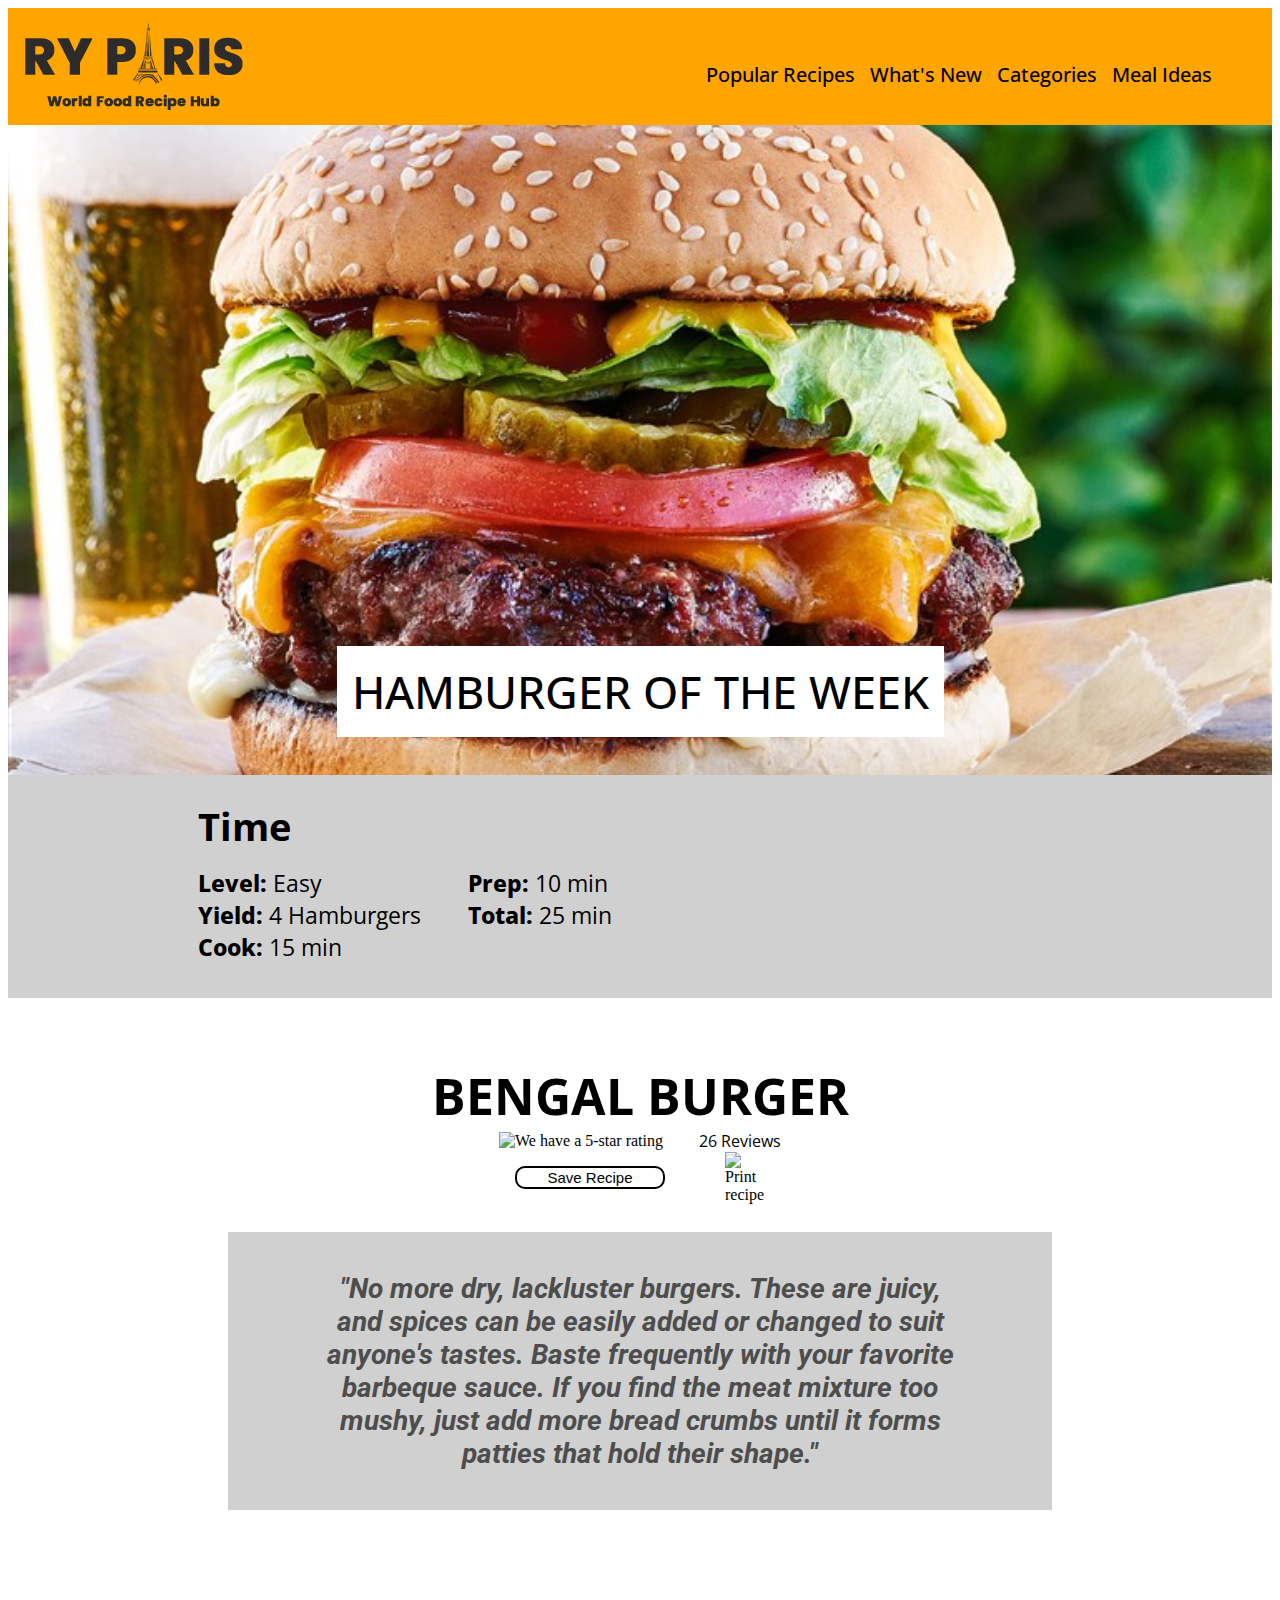
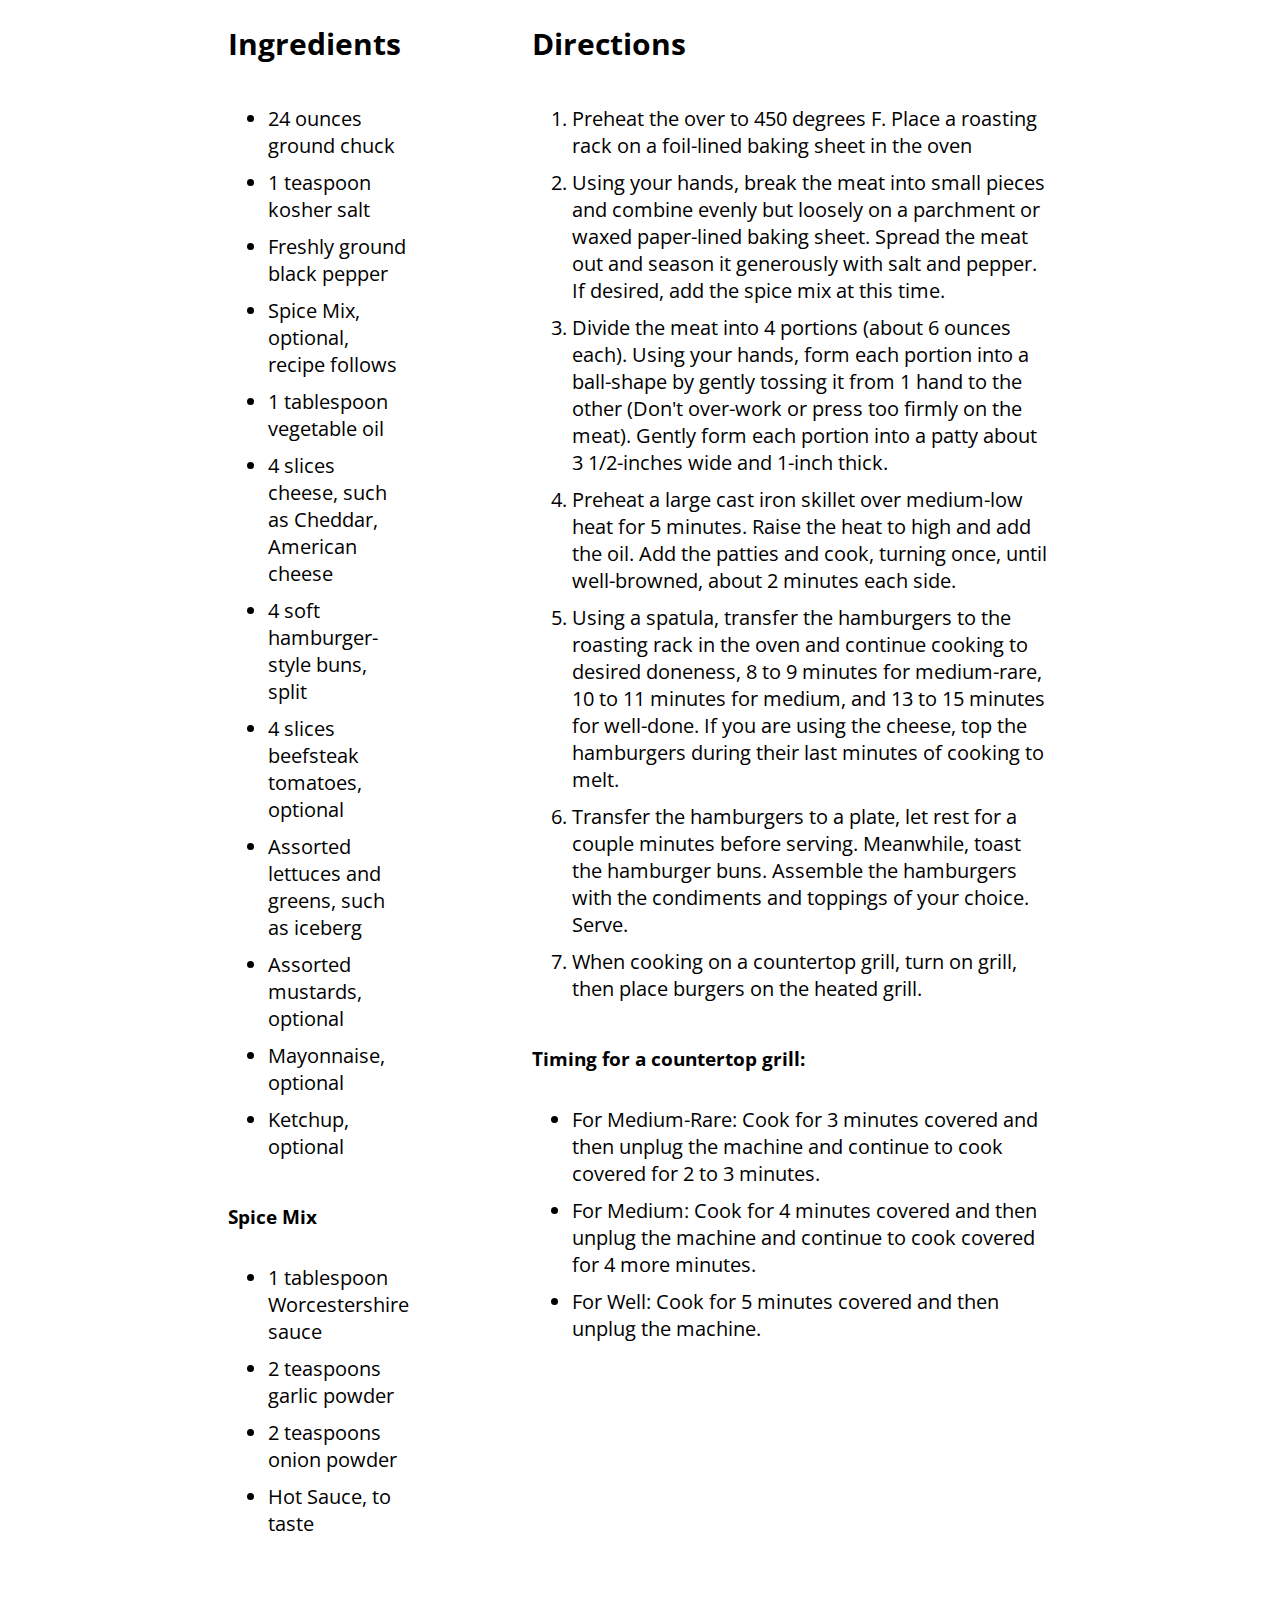
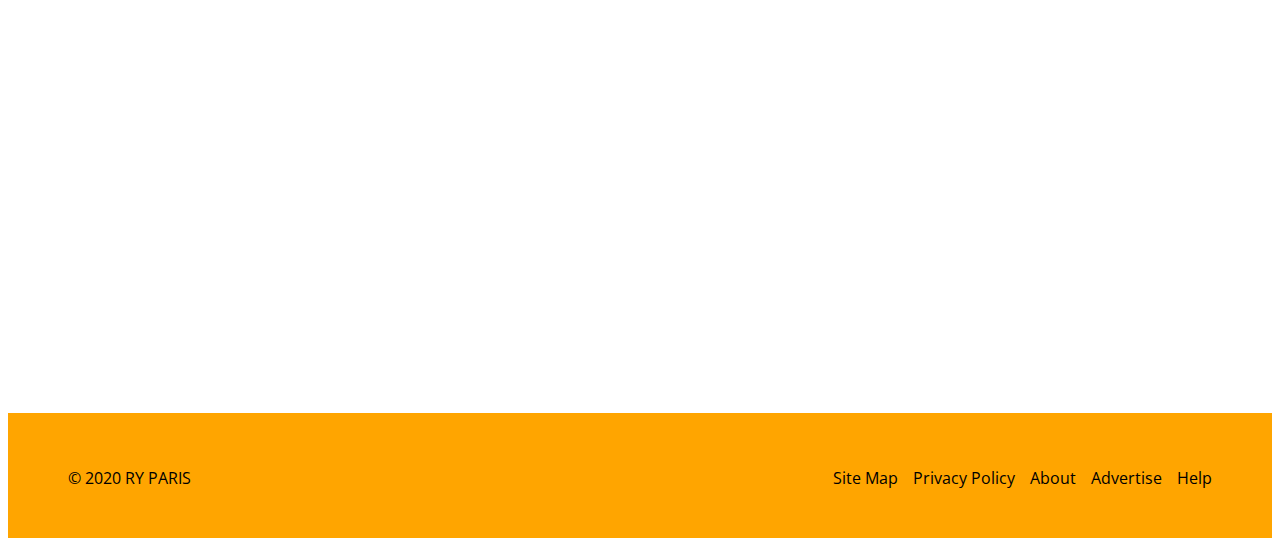
==== commit 6d835e53: "Made more progress on Recipe page" ====
--- a/recipe.html
+++ b/recipe.html
@@ -26,12 +26,10 @@
             </div>
             <div class="recipeTime">
                 <h1>Time</h1>
-                <div class="timeText1">
+                <div class="timeText">
                     <span>Level: <span class="timeEnd">Easy</span></span>
                     <span>Prep: <span class="timeEnd">10 min</span></span>
                     <span>Yield: <span class="timeEnd">4 Hamburgers</span></span>
-                </div>
-                <div class="timeText2">
                     <span>Total: <span class="timeEnd">25 min</span></span>    
                     <span>Cook: <span class="timeEnd">15 min</span></span>
                 </div>
--- a/CSS/style.css
+++ b/CSS/style.css
@@ -12,11 +12,15 @@
     text-decoration: none;
     color: black;
 }
+a :hover {
+    color: white;
+}
 nav, footer {
     display: flex;
     flex-direction: row;
     justify-content: space-between;
     align-items: center;
+    text-align: center;
     background-color: orange;
     width: 100%;
 }
@@ -35,6 +39,7 @@
 }
 nav ul li, footer ul li {
     margin-left: 15px;
+    
 }
 footer {
     display: flex;
@@ -57,6 +62,7 @@
     flex-direction: column;
     justify-content: flex-end;
     align-items: center;
+    text-align: center;
 }
 .mainPhoto span {
     background-color: white;
@@ -64,6 +70,7 @@
     margin-bottom: 5%;
     font-size: 50px;
 }
+
 .everydayCat, .healthyRecipes, .whereToEat {
     
     padding: 30px;
@@ -81,6 +88,7 @@
     display: flex;
     flex-direction: row;
     justify-content: space-around;
+    flex-wrap: wrap;
 }
 .everydayPhoto {
     height: 350px;
@@ -202,21 +210,26 @@
     font-size: 38px;
     margin-bottom: 0;
 }
-.timeText1, .timeText2 {
+.timeText {
     display: flex;
     flex-direction: row;
     font-size: 23px;
     font-weight: 750;
-    margin-top: 15px;
-}
-.timeText2 {
-    margin-bottom: 35px;
-}
-.timeText1 span, .timeText2 span {
+    margin: 15px 0 35px 0;
+    width: 56vw;
+    flex-wrap: wrap;
+}
+
+.timeText span{
     width: 270px;
 }
-.timeText1 .timeEnd, .timeText2 .timeEnd {
+.timeText .timeEnd {
     font-weight: normal;
+}
+.recipeIntro {
+    display: flex;
+    flex-direction: column;
+    align-items: center;
 }
 .recipeIntro h1 {
     font-size: 50px;
@@ -239,8 +252,7 @@
     align-items: center;
 }
 .recipeIntro .rating img {
-    height: auto;
-    width: 15%;
+    width: 190px;
     margin-right: 10px;
 }
 .recipeIntro .buttons {
@@ -249,22 +261,21 @@
     justify-content: center;
     align-items: center;
 }
-.recipeIntro .buttons img:active, .recipeIntro .buttons input:active {
+.recipeIntro .buttons img:hover, .recipeIntro .buttons input:hover {
     background-color: gray;
 }
 .recipeIntro .buttons input {
-    height: auto;
-    width: 12%;
+    width: 150px;
     border: 2px solid black;
     border-radius: 10px;
     background-color: white;
     font-size: 15px;
     margin-right: 60px;
+    text-wrap: wrap;
 
 }
 .recipeIntro .buttons img {
-    height: auto;
-    width: 3%;
+    width: 40px;
 }
 .recipeBody {
     display: flex;
@@ -303,7 +314,98 @@
 .video {
     display: flex;
     justify-content: center;
-    background-color: rgb(208, 208, 208);
     padding: 45px 0;
     margin-bottom: 15px;
-}+}
+/*@media queries */
+@media (max-width: 1554px) {
+    .everydayCat span,  .healthyRecipes span, .whereToEat span {
+        text-align: center;
+    }
+}
+@media (max-width: 964px) {
+}
+@media (max-width: 809px) {
+    nav, footer {
+        justify-content: space-evenly;
+    }
+    nav {
+        flex-direction: column;
+    }
+    nav img, nav ul, footer ul {
+        margin: 10px 0;
+    }
+    nav ul, footer ul {
+        justify-content: space-around;
+        padding: 0;
+    }
+    nav ul li, footer ul li {
+        margin: 0 10px;
+    }
+    .healthyPhoto {
+        height: 350px;
+        width: 350px;
+    }
+    .recipeIntro {
+        margin: 0;
+    }
+}
+@media (max-width: 704px) {
+    .mainPhoto span, .recipePhoto span {
+        font-size: 35px;
+    }
+    footer {
+        flex-wrap: wrap;
+    }
+    .recipeBody ul, .recipeBody ol {
+        padding-left: 20px;
+    }
+}
+@media (max-width: 605px) {
+    .mainPhoto span, .recipePhoto span {
+        font-size: 25px;
+    }
+    .everydayCat, .healthyRecipes, .whereToEat {
+        margin: 0;
+    }
+    .recipeIntro p {
+        margin: 45px 0;
+        font-size: 25px;
+        padding: 40px 45px;
+    }
+    .recipeBody {
+        flex-direction: column;
+    }
+    .recipeTime, .timeText {
+        font-size: 21px;
+    }
+}
+@media (max-width: 434px) {
+    .mainPhoto span, .recipePhoto span {
+        font-size: 22px;
+    }
+    .everydayCat h1, .everydayCat p, .everydayCat span,  .healthyRecipes h1, .healthyRecipes p, .healthyRecipes span,  .whereToEat h1, .whereToEat p, .whereToEat span {
+        text-align: center;
+    }
+    .recipeIntro p {
+        font-size: 22px;
+        padding: 30px 35px;
+    }
+}
+@media (max-width: 375px) {
+    nav {
+        font-size: 17px;
+    }
+    .mainPhoto span {
+        font-size: 20px;
+    }
+    .recipePhoto span {
+        font-size: 20px;
+    }
+    .everydayCat, .healthyRecipes, .whereToEat {
+    
+        padding: 15px;
+    }
+
+}
+
